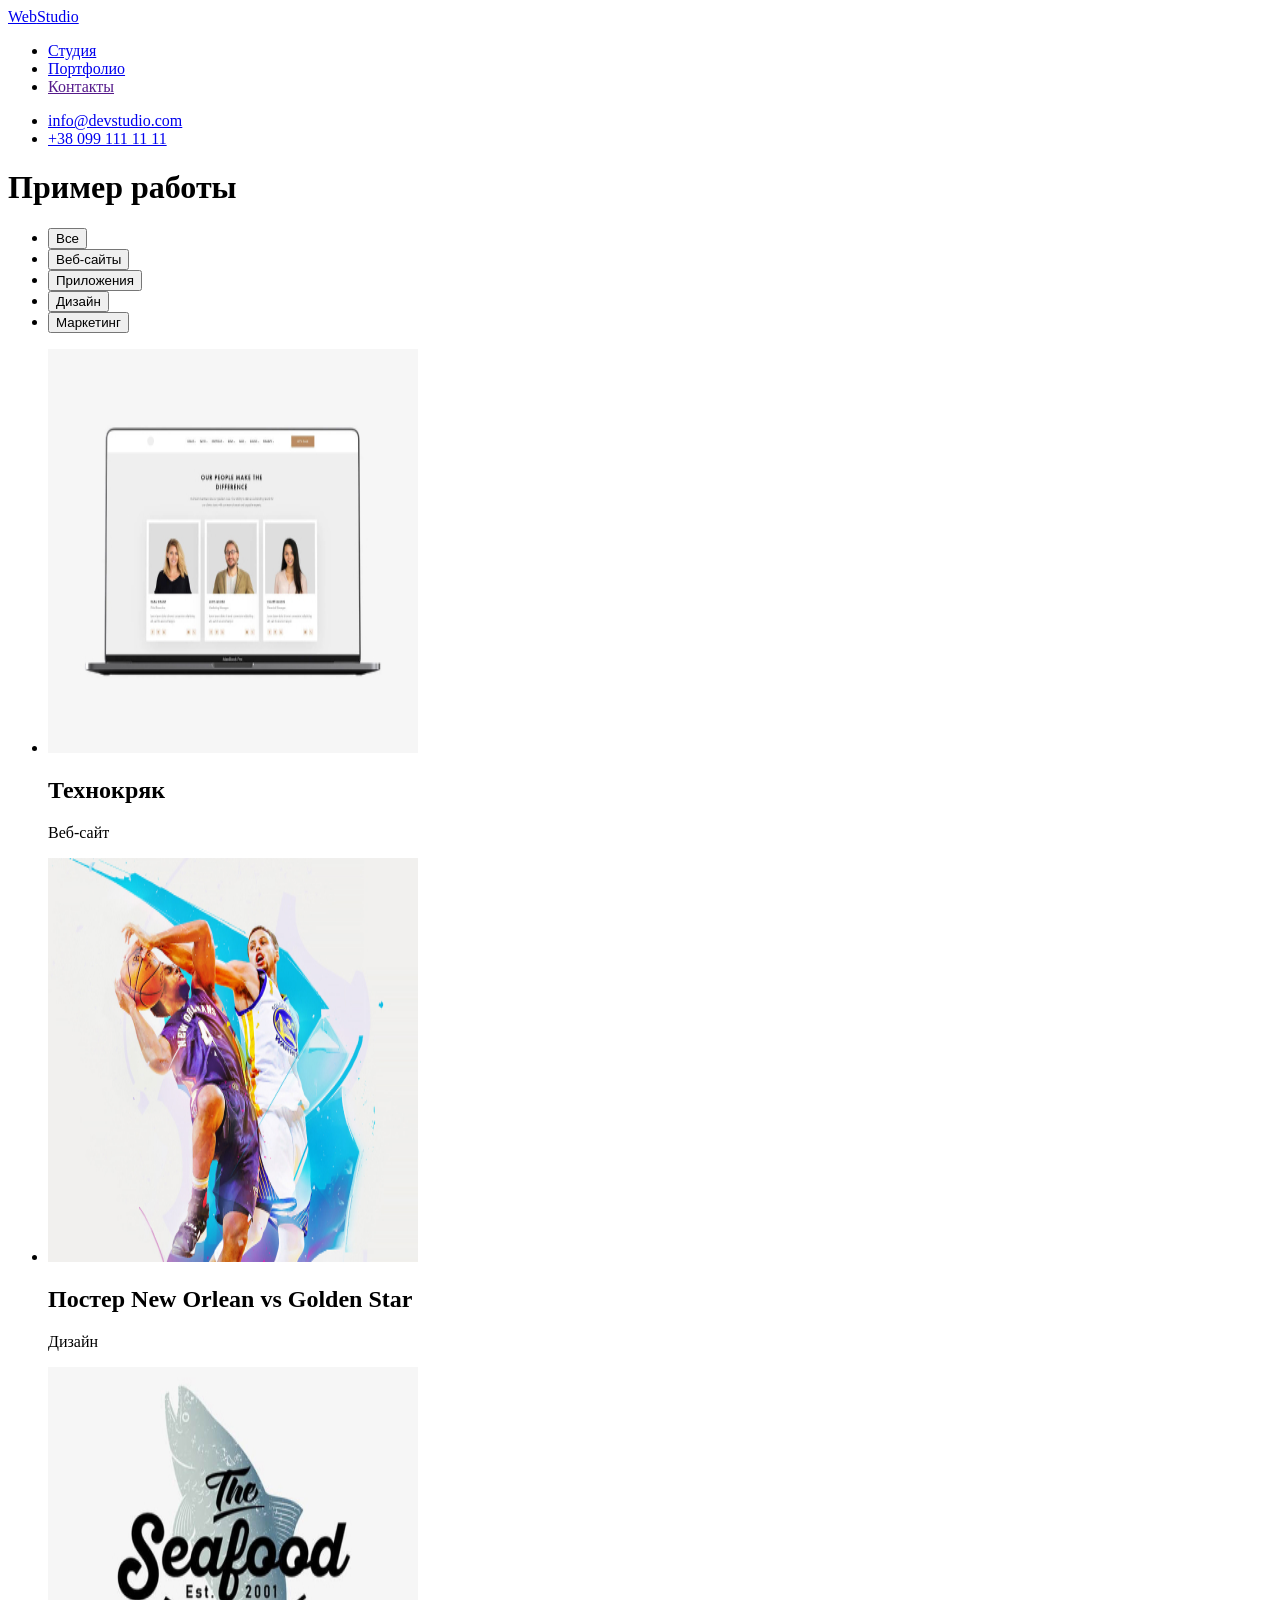
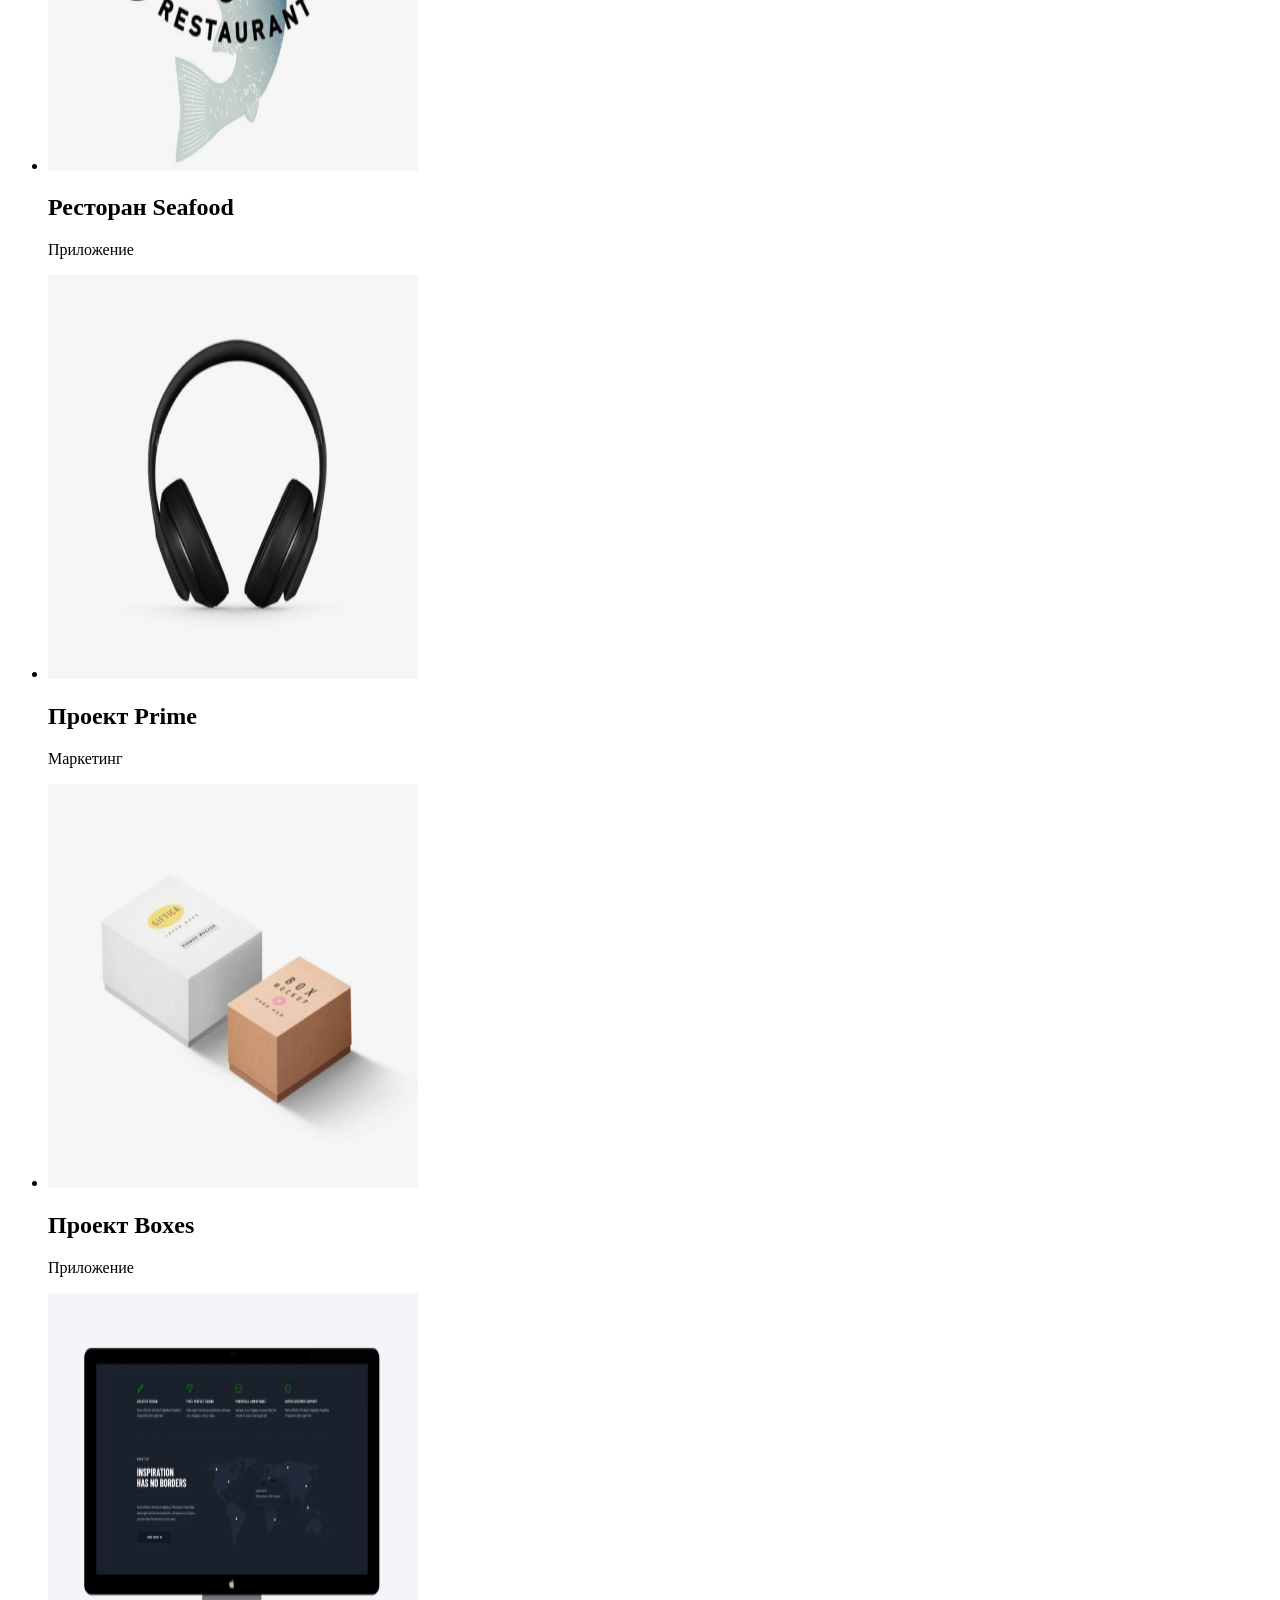
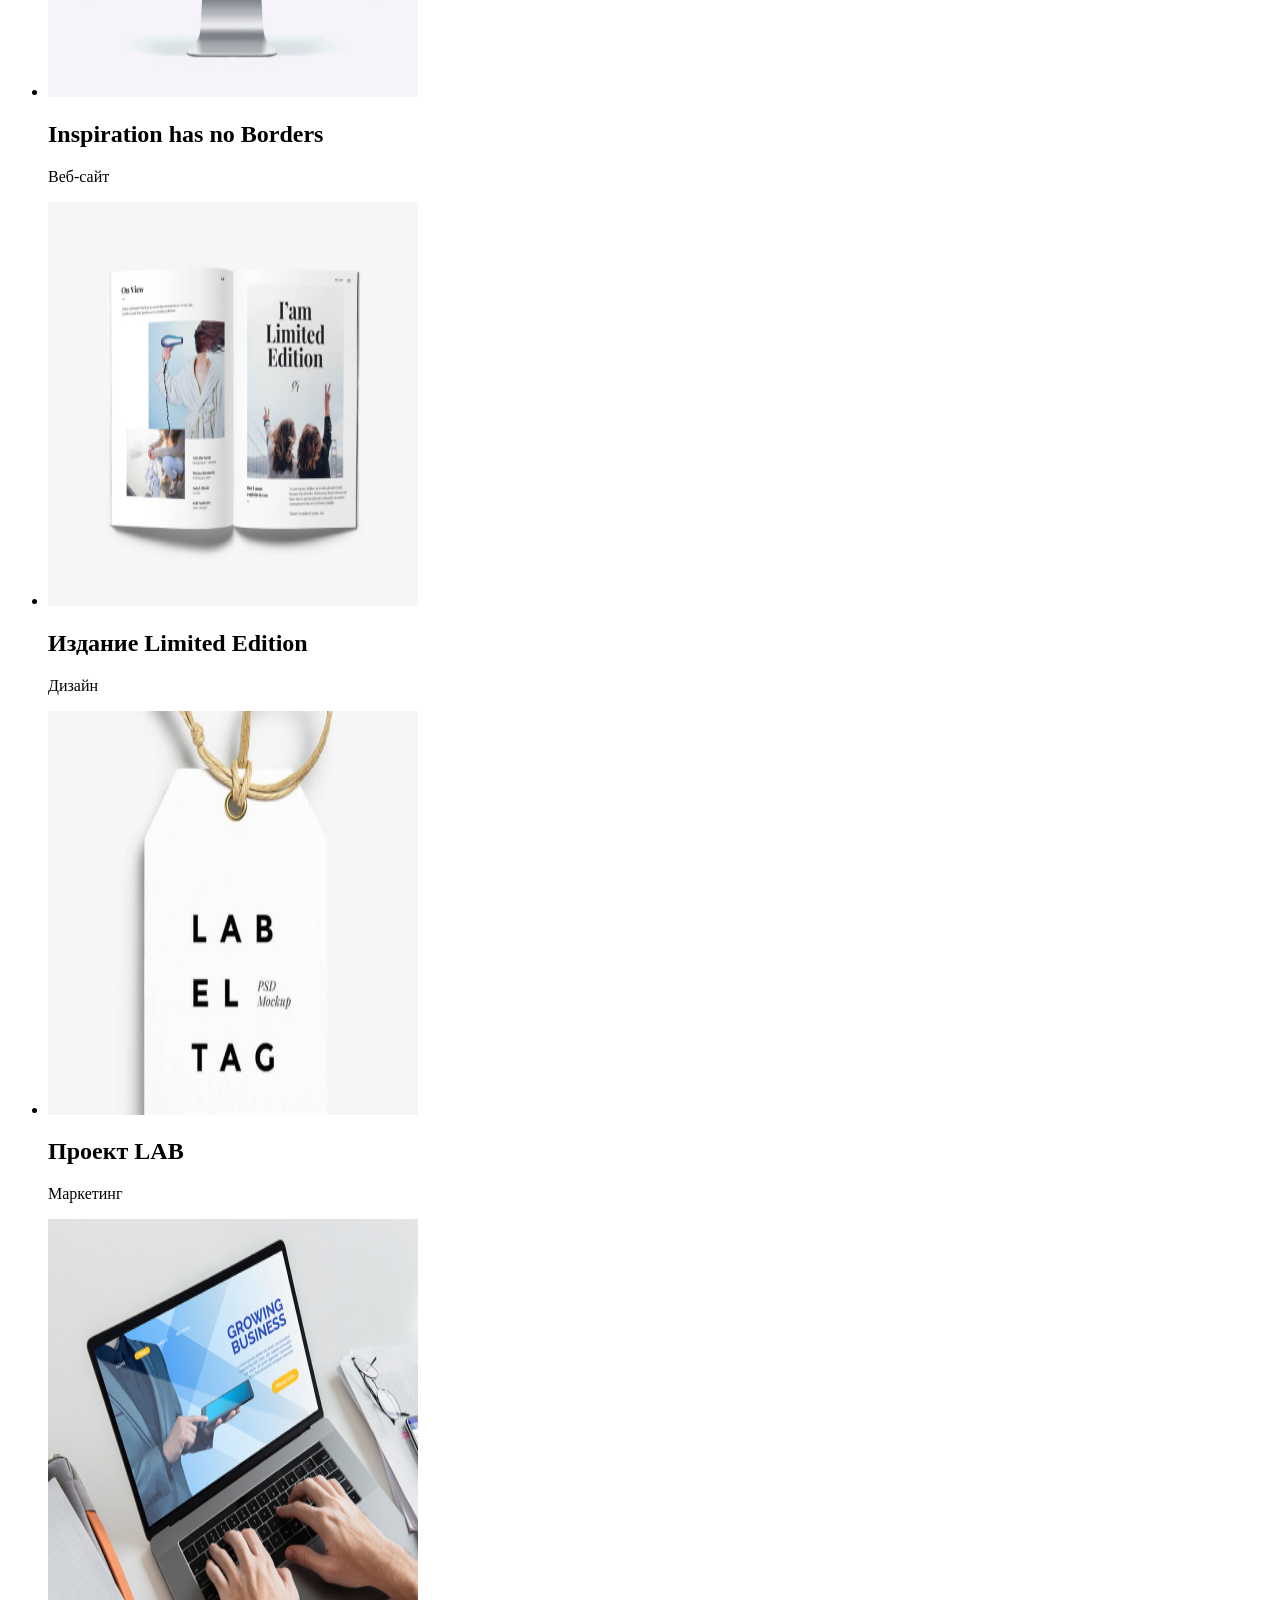
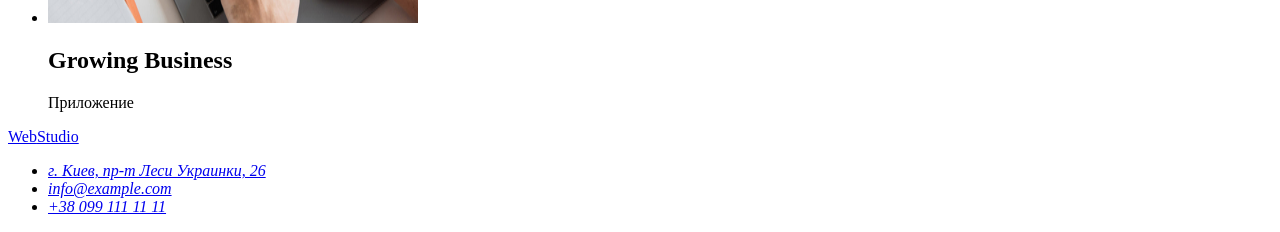
==== portfolio.html @ 56389384 "Верстка без css Добавил страницу Портфолио без цсс" ====
<!DOCTYPE html>
<html lang="ru">

<head>
    <meta charset="UTF-8">
    <meta http-equiv="X-UA-Compatible" content="IE=edge">
    <meta name="viewport" content="width=device-width, initial-scale=1.0">
    <title>WebStudio</title>
    <link rel="stylesheet" href="./css/style.css">
</head>

<body>

    <!--HEADER-->
    <header>

        <a href="./index.html"><span>Web</span>Studio</a>

        <nav>
            <ul>
                <li><a href="./index.html">Студия</a></li>
                <li><a href="./portfolio.html">Портфолио</a></li>
                <li><a href="">Контакты</a></li>
            </ul>
        </nav>

        <ul>
            <li><a href="mailto:info@devstudio.com">info@devstudio.com</a></li>
            <li><a href="tel:+380991111111">+38 099 111 11 11</a></li>
        </ul>
    </header>

    <!-- MAIN -->

     <h1>
        Пример работы
     </h1>

     <ul>
         <li><button type="button">Все</button></li>
         <li><button type="button">Веб-сайты</button></li>
         <li><button type="button">Приложения</button></li>
         <li><button type="button">Дизайн</button></li>
         <li><button type="button">Маркетинг</button></li>
     </ul>

     <ul>
        <li>
            <img src="./img/portfolio1.jpg" alt="Изображение веб страницы" width="370" height="404">
            <h2>Технокряк</h2>
            <p>Веб-сайт</p>
        </li>
        <li>
            <img src="./img/portfolio2.jpg" alt="Дизайн постера игроков баскетбола" width="370" height="404">
            <h2>Постер New Orlean vs Golden Star</h2>
            <p>Дизайн</p>
        </li>
        <li>
            <img src="./img/portfolio3.jpg" alt="Логотип ресторана морских блюд" width="370" height="404">
            <h2>Ресторан Seafood</h2>
            <p>Приложение</p>
        </li>
        <li>
            <img src="./img/portfolio4.jpg" alt="Изображение наушников" width="370" height="404">
            <h2>Проект Prime</h2>
            <p>Маркетинг</p>
        </li>
        <li>
            <img src="./img/portfolio5.jpg" alt="Изображение коробок" width="370" height="404">
            <h2>Проект Boxes</h2>
            <p>Приложение</p>
        </li>
        <li>
            <img src="./img/portfolio6.jpg" alt="Изображение веб страницы" width="370" height="404">
            <h2>Inspiration has no Borders</h2>
            <p>Веб-сайт</p>
        </li>
        <li>
            <img src="./img/portfolio7.jpg" alt="Изображение дизайна книги" width="370" height="404">
            <h2>Издание Limited Edition</h2>
            <p>Дизайн</p>
        </li>
        <li>
            <img src="./img/portfolio8.jpg" alt="Изображение логотипа фирмы" width="370" height="404">
            <h2>Проект LAB</h2>
            <p>Маркетинг</p>
        </li>
        <li>
            <img src="./img/portfolio9.jpg" alt="Изображение сайта фирмы" width="370" height="404">
            <h2>Growing Business</h2>
            <p>Приложение</p>
        </li>
        
     </ul>
    <!--FOOTER-->

    <footer>
        <a href="./index.html"><span>Web</span>Studio</a>
    
        <address>
            <ul>
                <li>
                    <a href="https://goo.gl/maps/Q4YNYFW12hLxptSDA" target="_blank" rel="noopener noreferrer">г. Киев,
                        пр-т Леси
                        Украинки, 26</a>
                </li>
                <li>
                    <a href="mailto:info@example.com">info@example.com</a>
                </li>
                <li>
                    <a href="tel:+380991111111">+38 099 111 11 11</a>
                </li>
            </ul>
        </address>
    </footer>
    
    </body>
    
    </html>
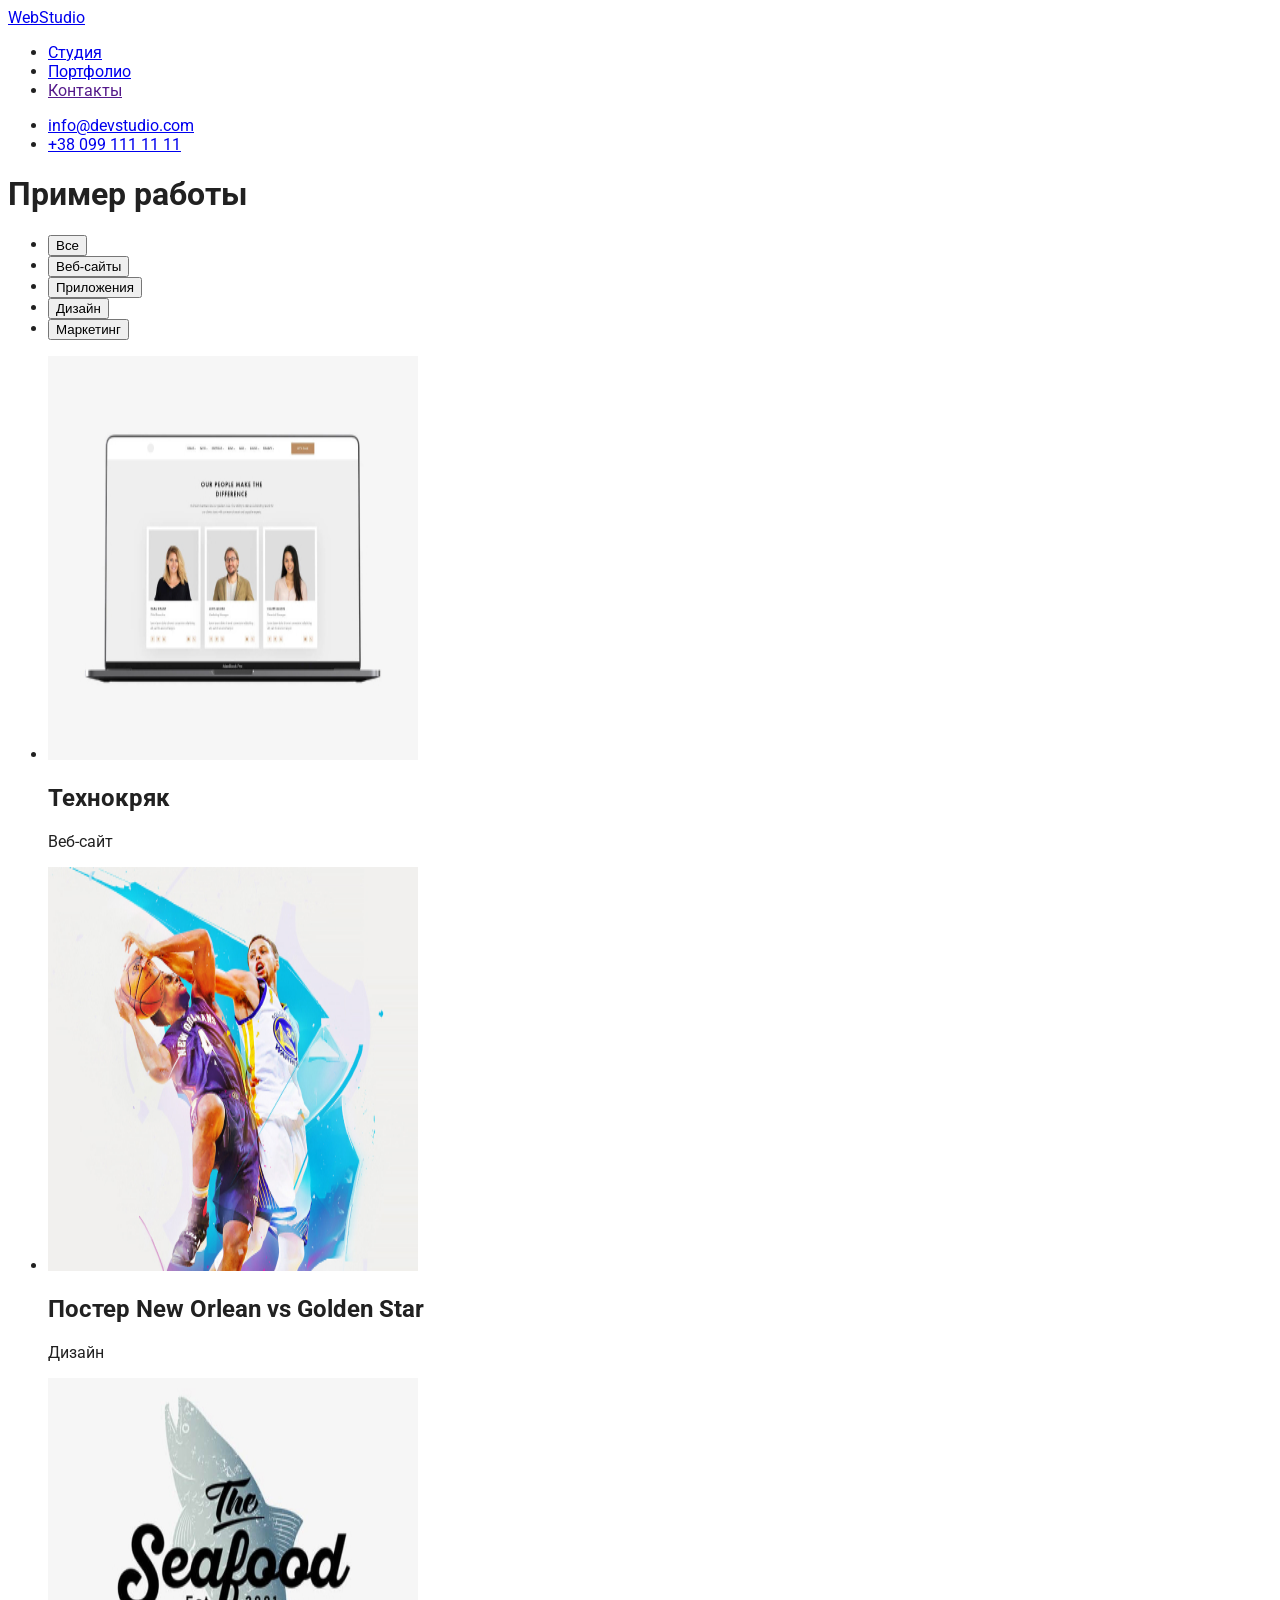
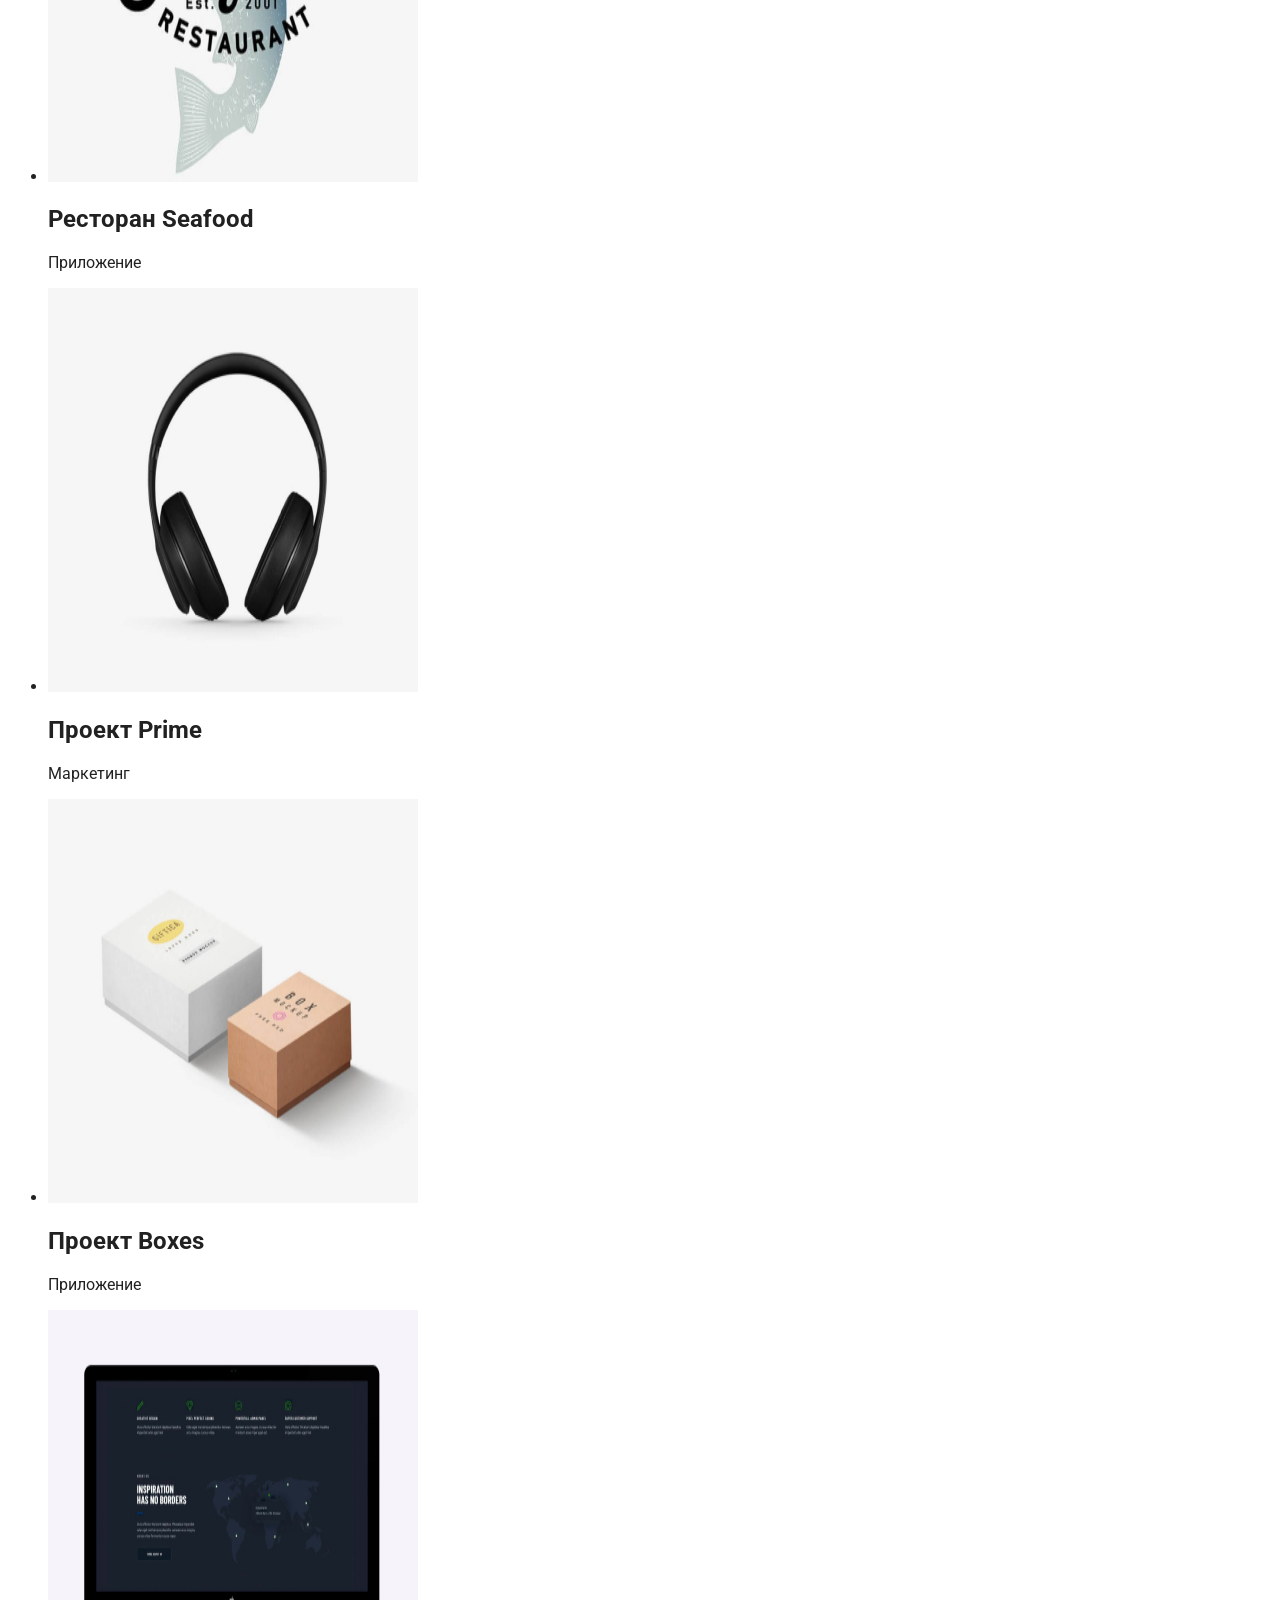
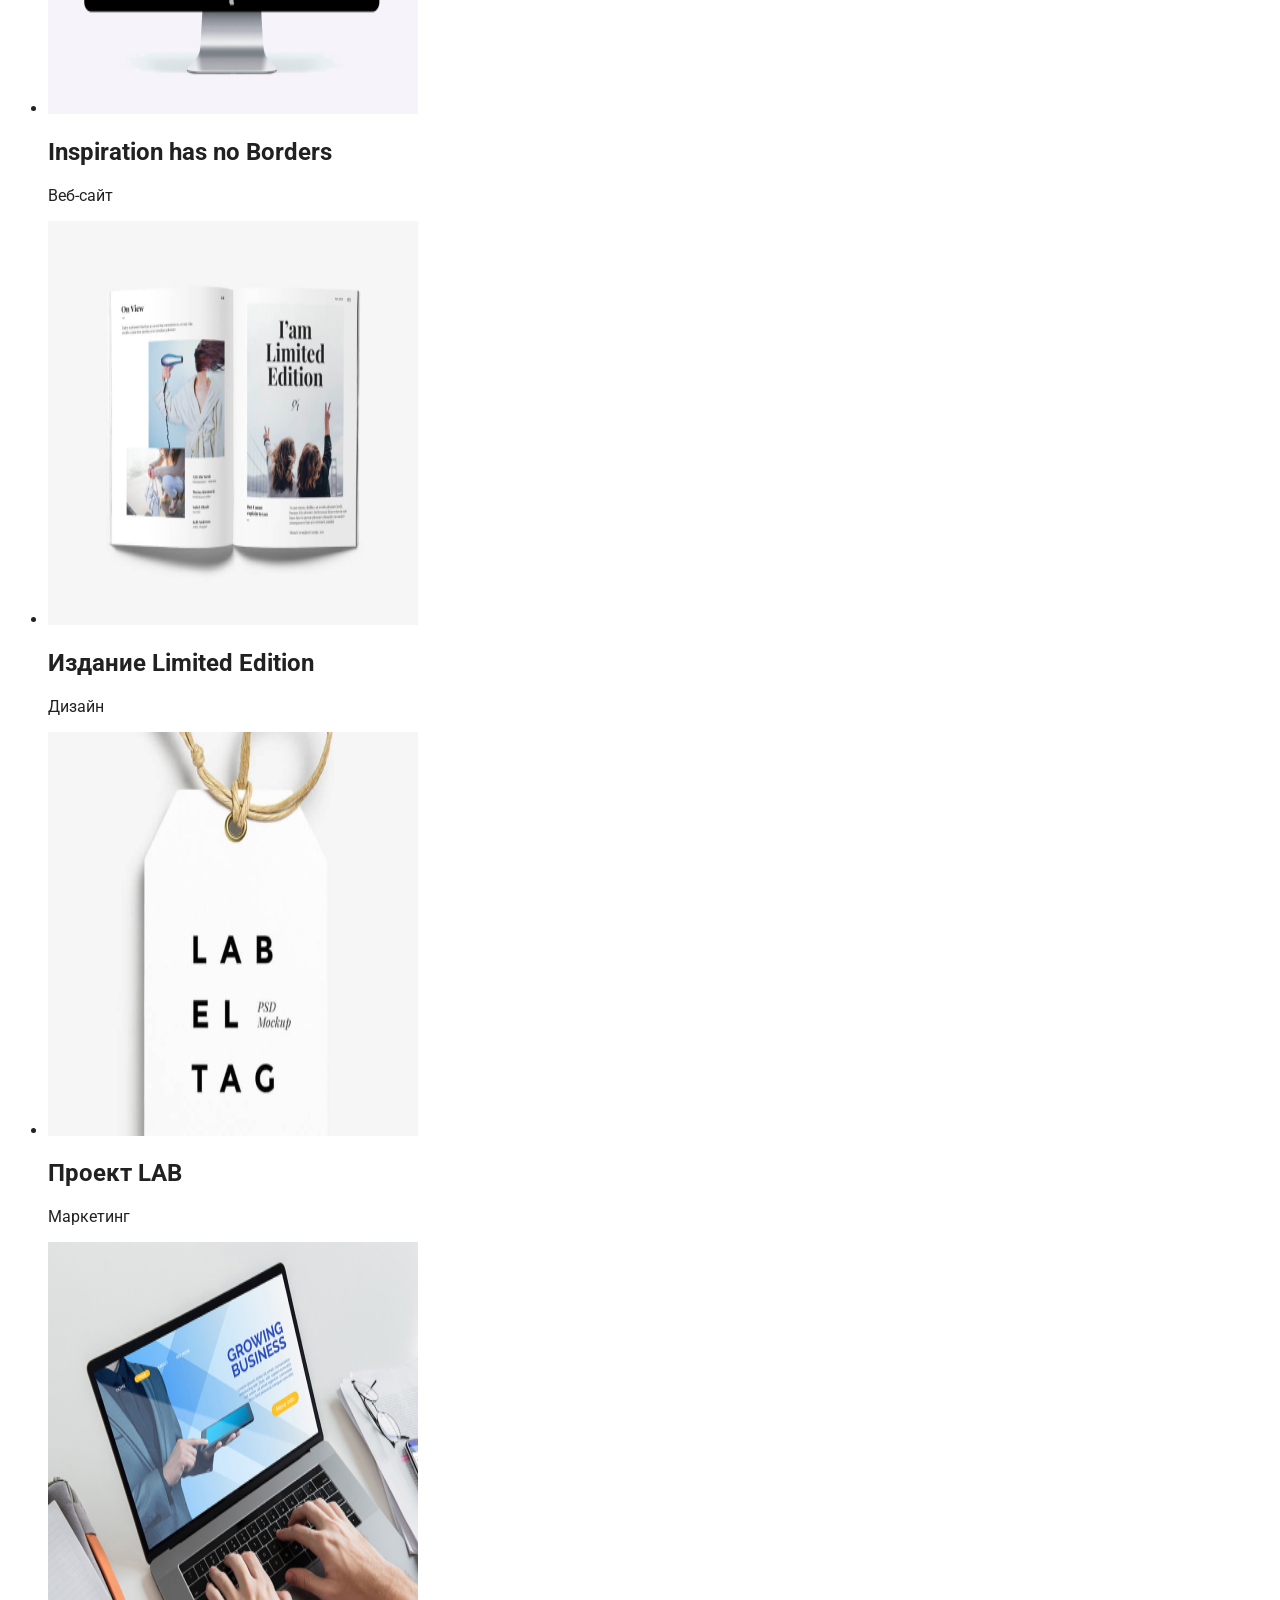
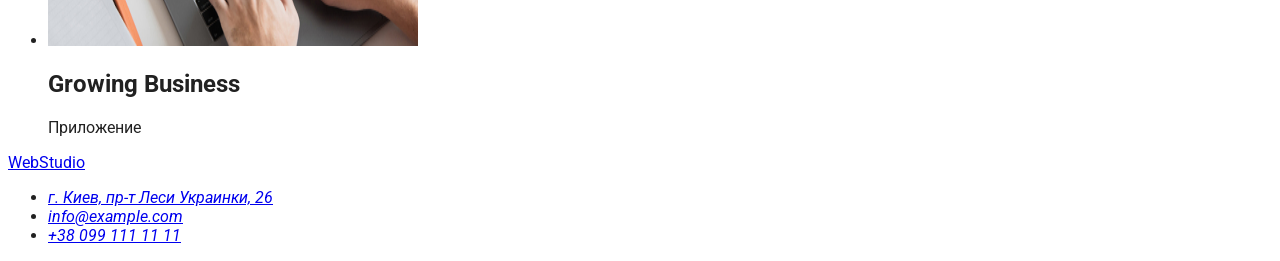
==== commit f61bb463: "Начал CSS" ====
--- a/portfolio.html
+++ b/portfolio.html
@@ -5,8 +5,12 @@
     <meta charset="UTF-8">
     <meta http-equiv="X-UA-Compatible" content="IE=edge">
     <meta name="viewport" content="width=device-width, initial-scale=1.0">
-    <title>WebStudio</title>
-    <link rel="stylesheet" href="./css/style.css">
+    <title>Портфолио</title>
+    <link rel="preconnect" href="https://fonts.googleapis.com">
+    <link rel="preconnect" href="https://fonts.gstatic.com" crossorigin>
+    <link href="https://fonts.googleapis.com/css2?family=Raleway:wght@700&family=Roboto:wght@400;500;700;900&display=swap"
+        rel="stylesheet">
+    <link rel="stylesheet" href="./css/styles.css">
 </head>
 
 <body>
--- a/css/styles.css
+++ b/css/styles.css
@@ -0,0 +1,13 @@
+body {
+  font-family: "Roboto", "Releway";
+  color: #212121;
+}
+
+.nav-link {
+  text-decoration: none;
+  color: #212121;
+}
+.nav-link:hover {
+  text-decoration: none;
+  color: #2196f3;
+}
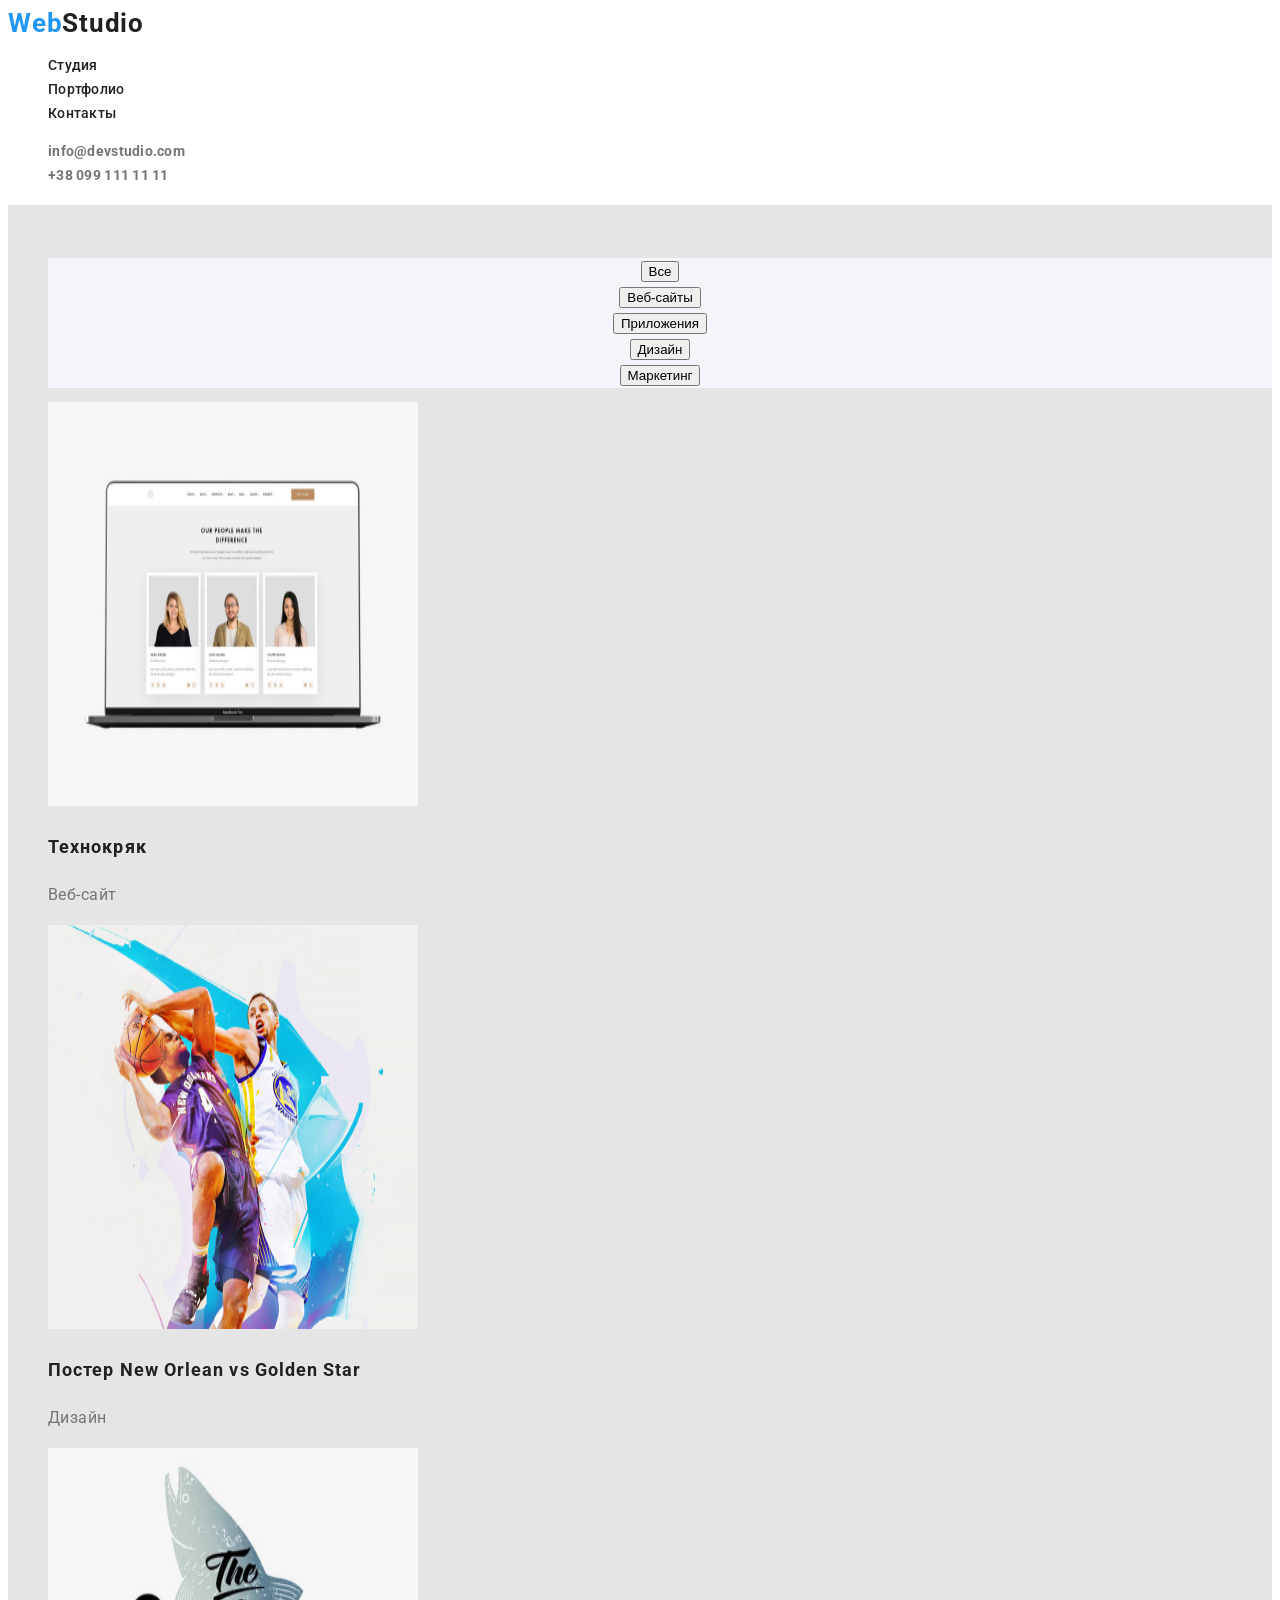
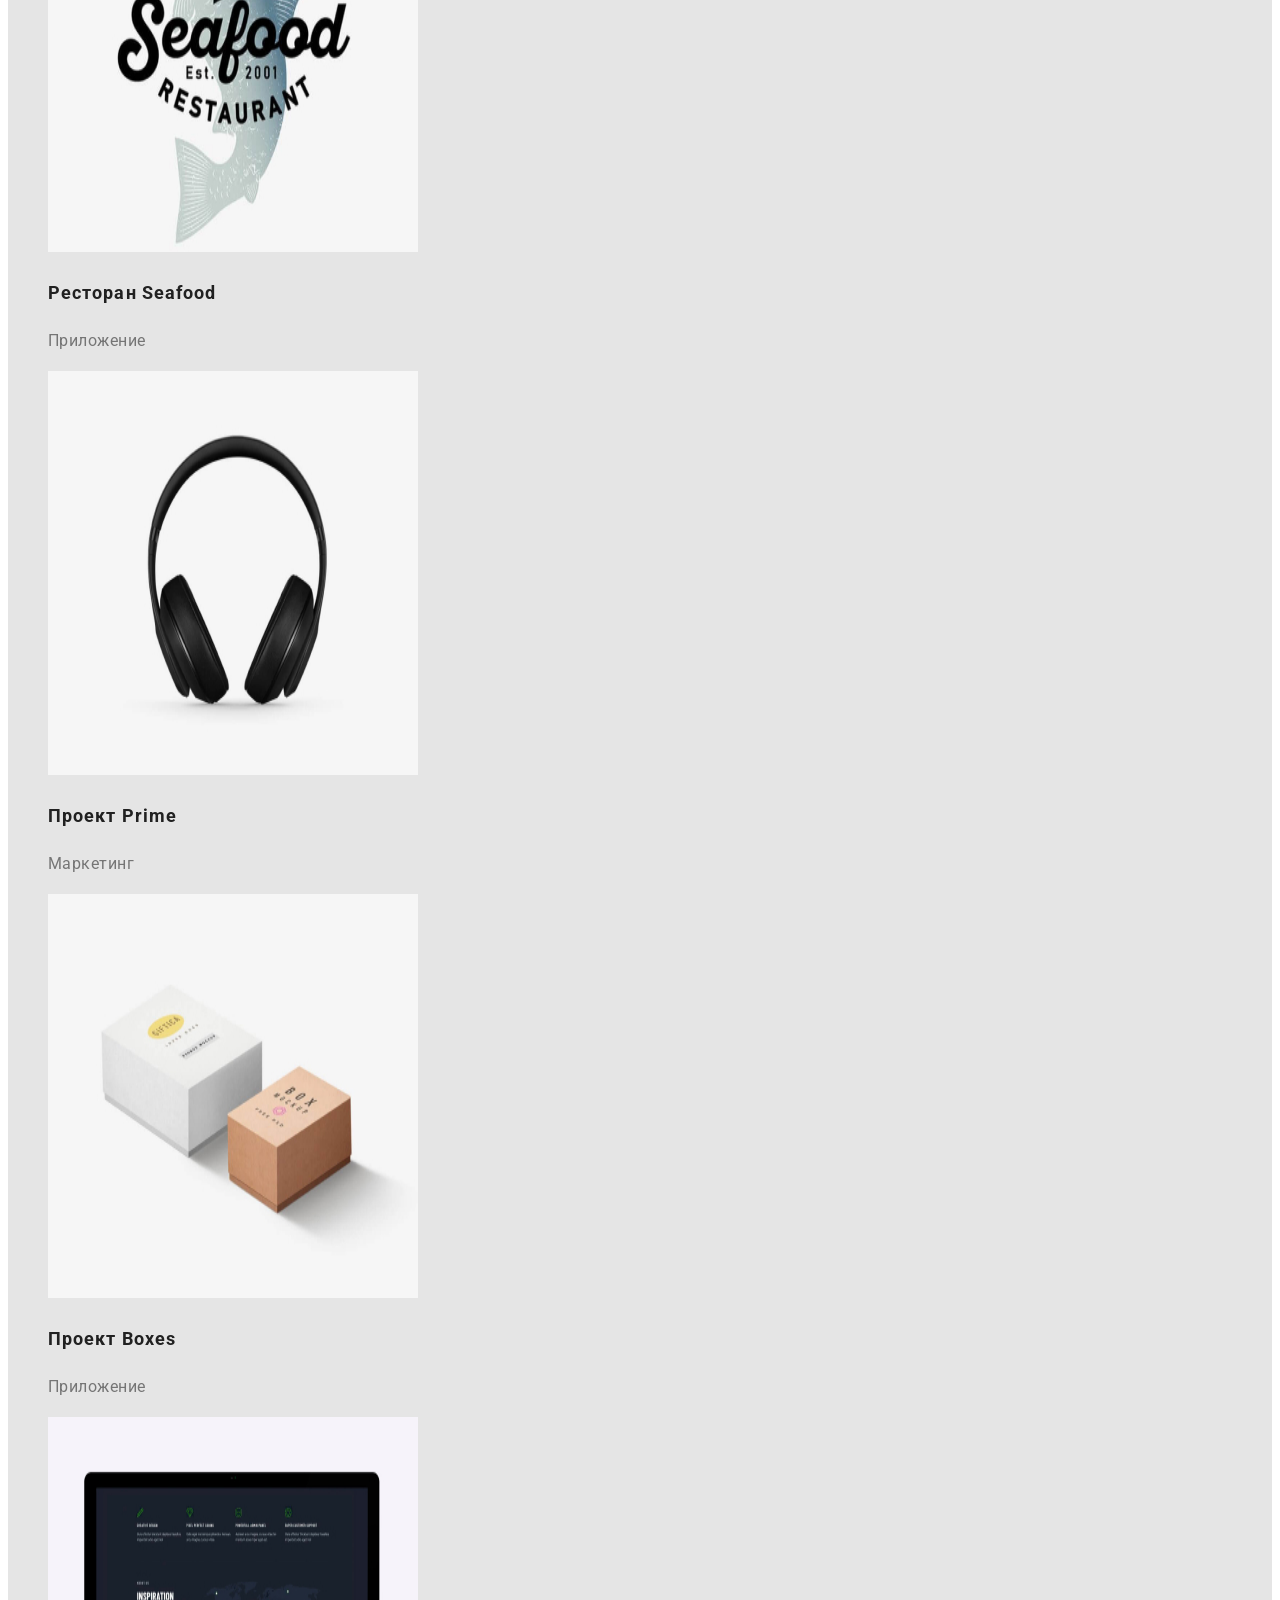
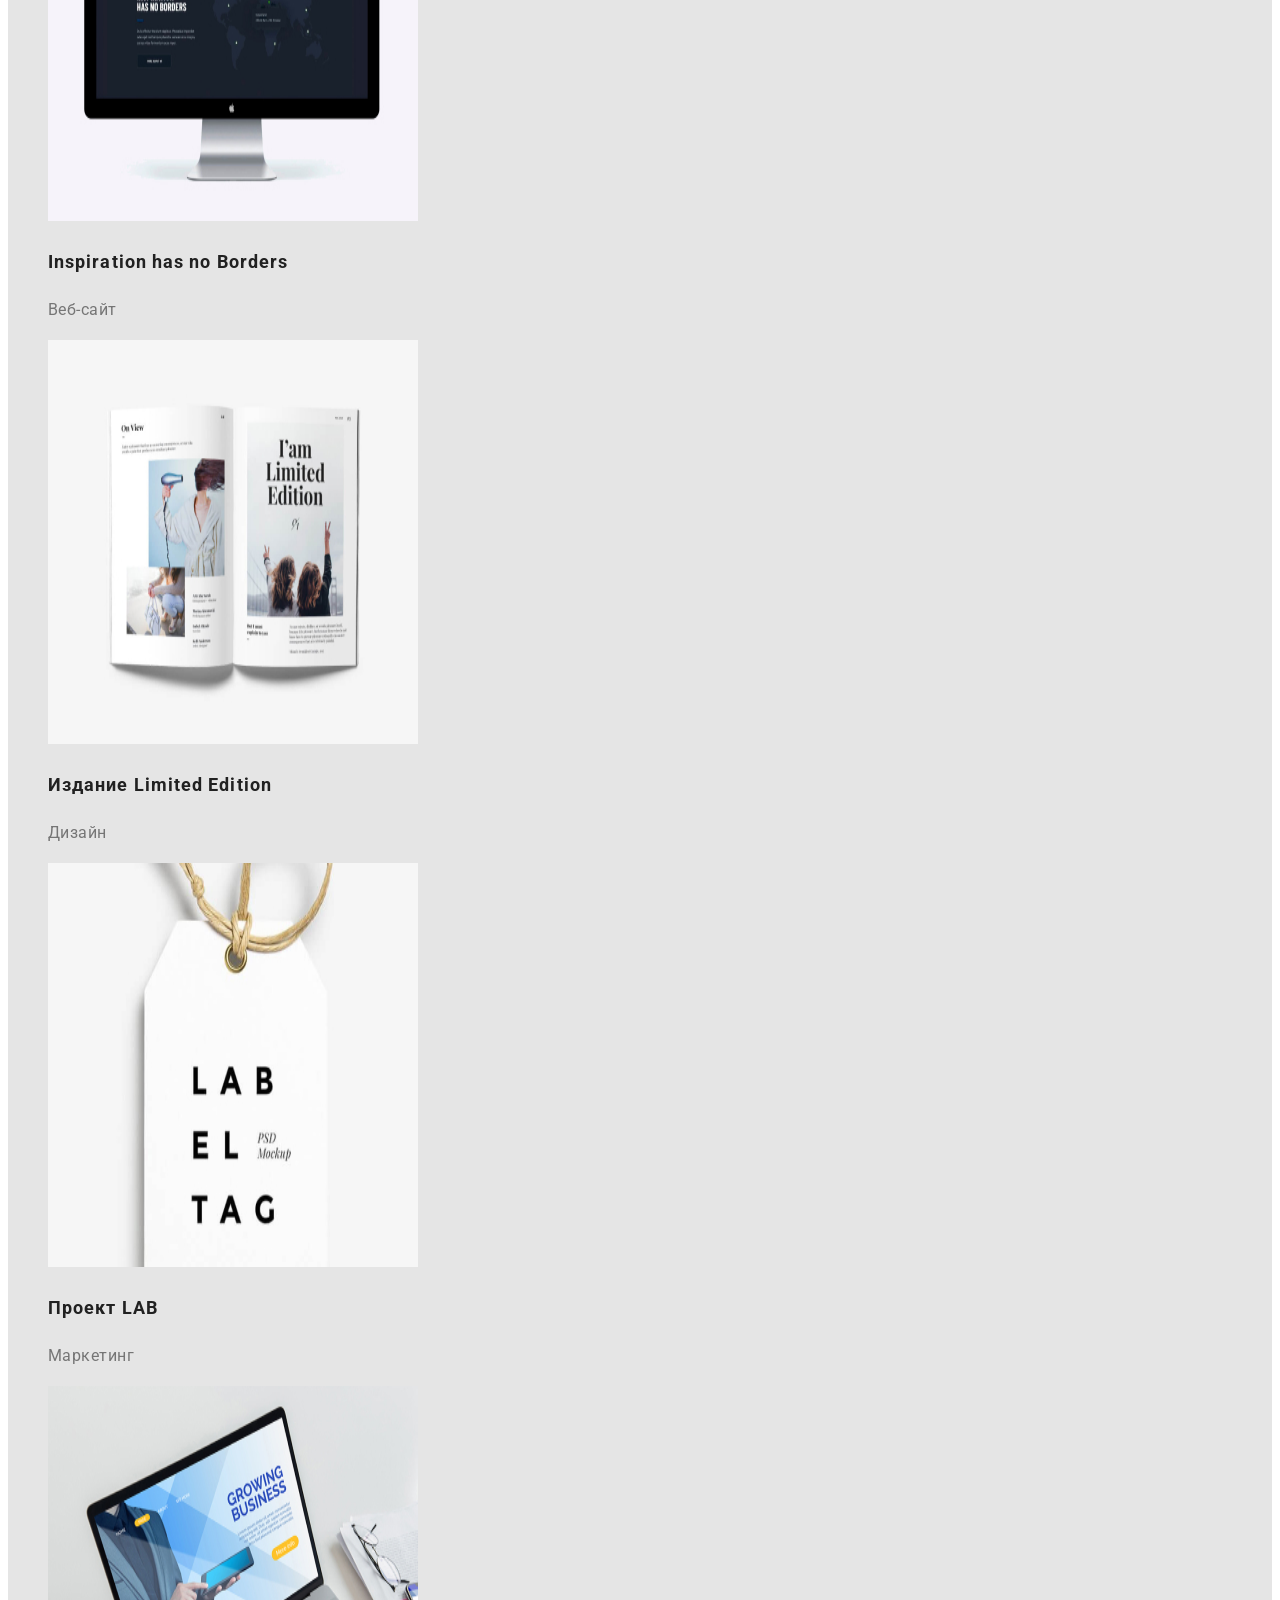
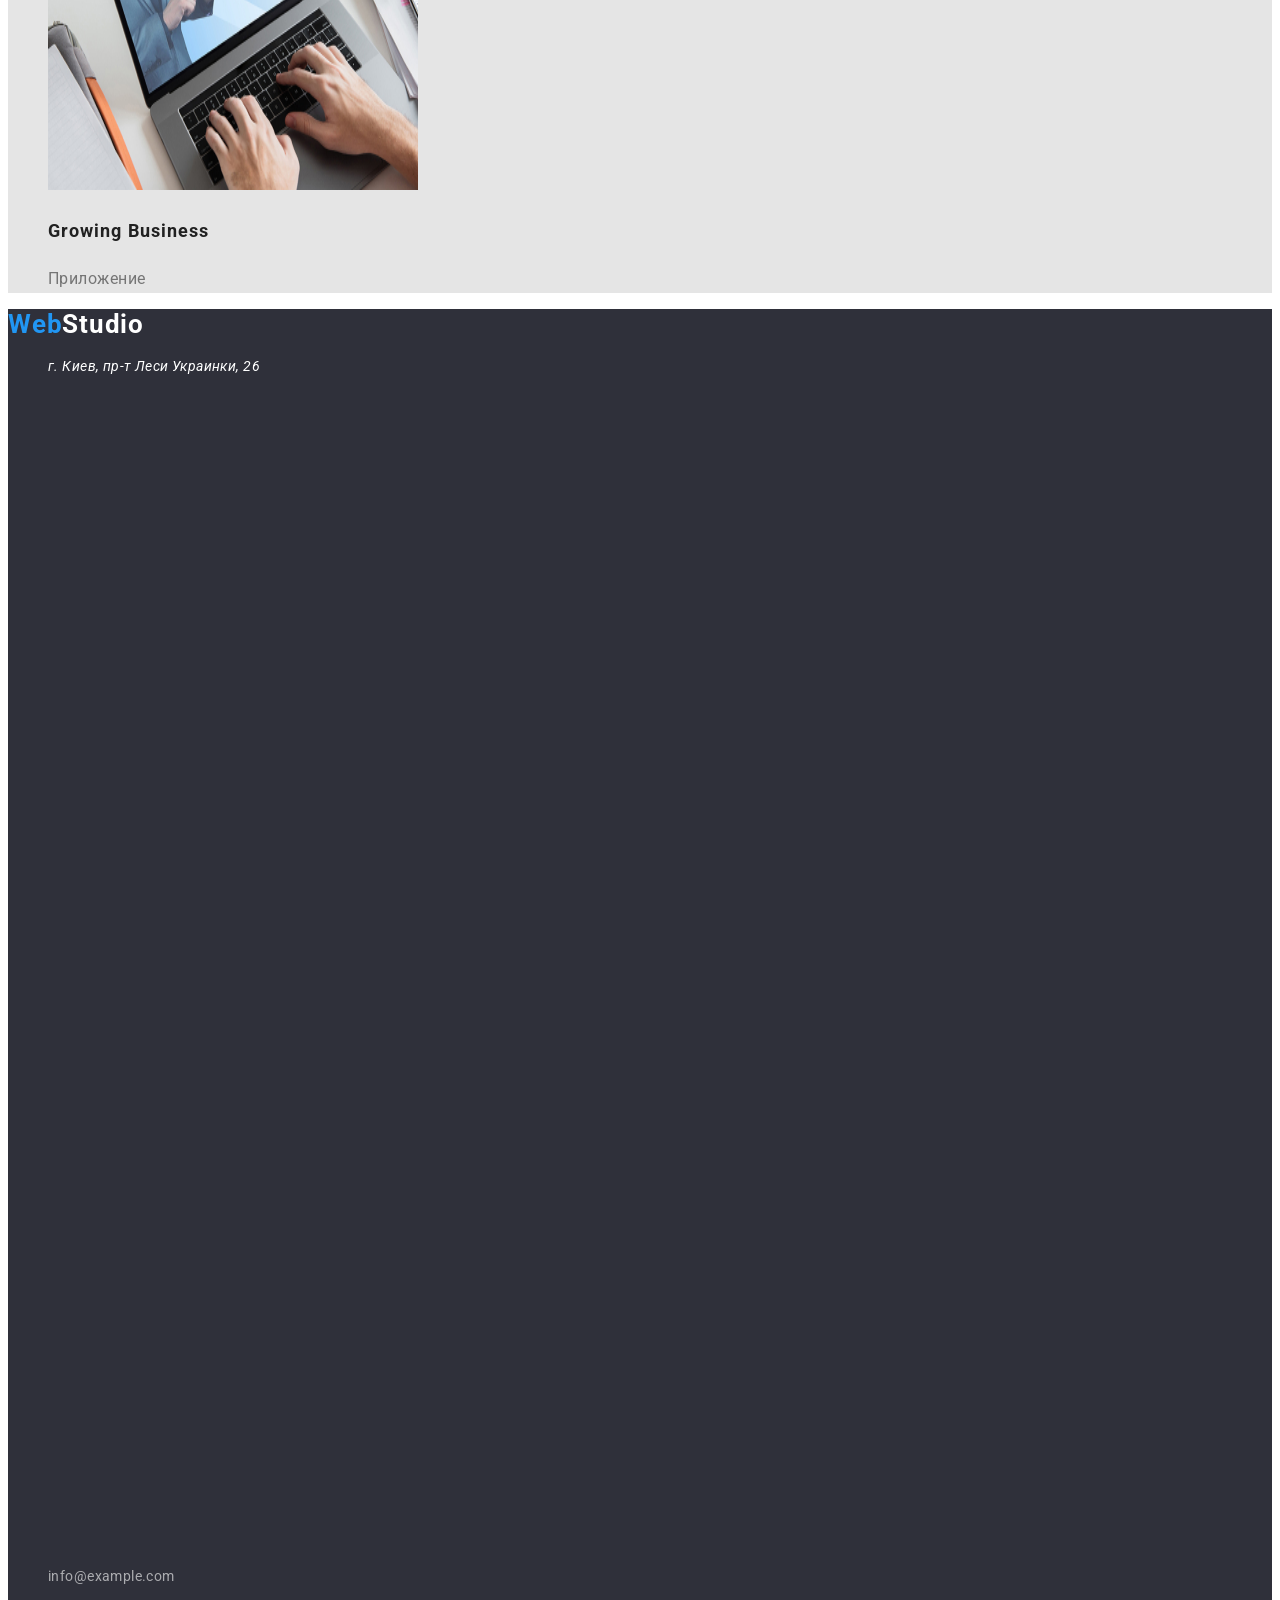
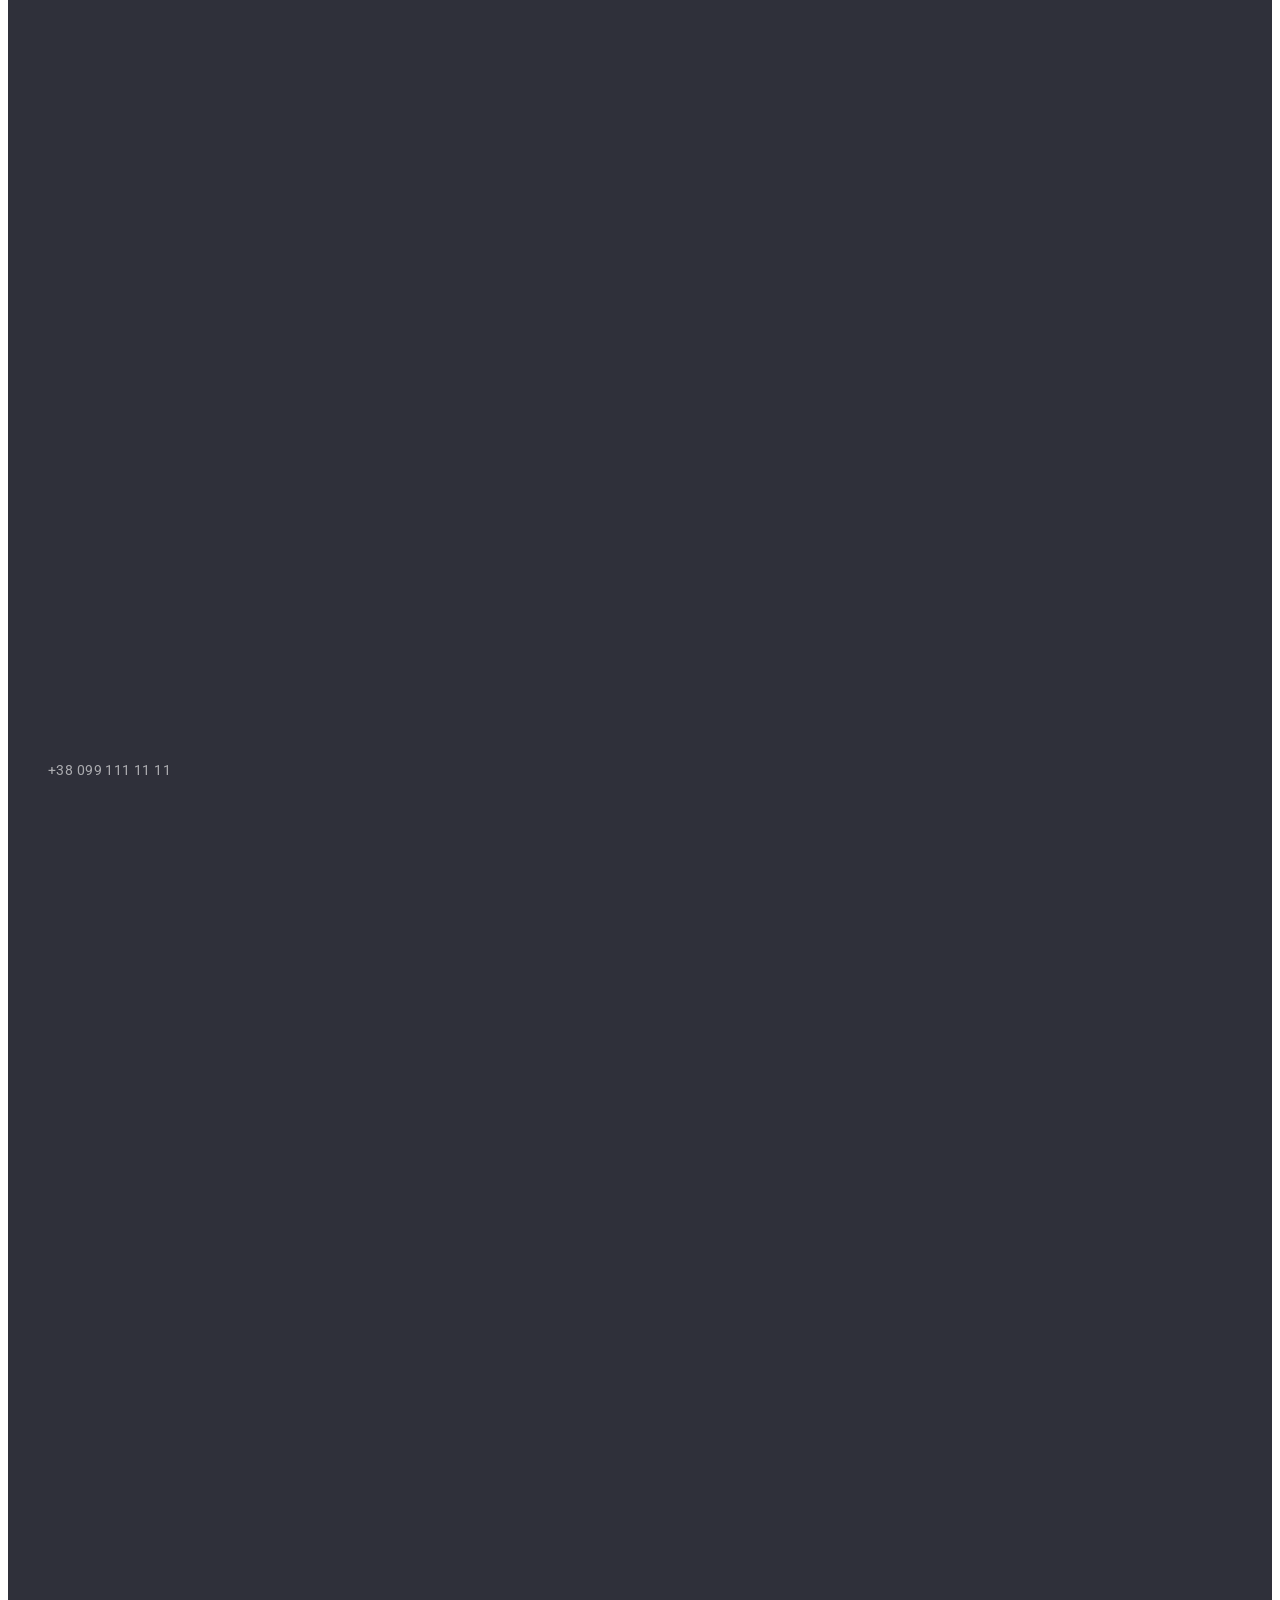
==== commit 8cd76cf6: "Закончил разметку с CSS" ====
--- a/portfolio.html
+++ b/portfolio.html
@@ -16,103 +16,111 @@
 <body>
 
     <!--HEADER-->
-    <header>
-
-        <a href="./index.html"><span>Web</span>Studio</a>
-
-        <nav>
-            <ul>
-                <li><a href="./index.html">Студия</a></li>
-                <li><a href="./portfolio.html">Портфолио</a></li>
-                <li><a href="">Контакты</a></li>
+    <header class="header">
+    
+        <a class="logo" href="./index.html"><span class="blue-logo">Web</span>Studio</a>
+    
+        <nav class="nav">
+            <ul class="nav-list">
+                <li class="nav-item">
+                    <a class="nav-link" href="./index.html">Студия</a>
+                </li>
+                <li class="nav-item">
+                    <a class="nav-link" href="./portfolio.html">Портфолио</a>
+                </li>
+                <li class="nav-item">
+                    <a class="nav-link" href="">Контакты</a>
+                </li>
             </ul>
         </nav>
-
-        <ul>
-            <li><a href="mailto:info@devstudio.com">info@devstudio.com</a></li>
-            <li><a href="tel:+380991111111">+38 099 111 11 11</a></li>
+    
+        <ul class="header-contacts">
+            <li><a class="mail" href="mailto:info@devstudio.com">info@devstudio.com</a></li>
+            <li><a class="phone" href="tel:+380991111111">+38 099 111 11 11</a></li>
         </ul>
     </header>
 
     <!-- MAIN -->
-
-     <h1>
+     <section class="portfolio">
+     <h1 class="portfolio-title">
         Пример работы
      </h1>
 
-     <ul>
-         <li><button type="button">Все</button></li>
-         <li><button type="button">Веб-сайты</button></li>
-         <li><button type="button">Приложения</button></li>
-         <li><button type="button">Дизайн</button></li>
-         <li><button type="button">Маркетинг</button></li>
+     <ul class="button-list">
+         <li class="button-item"><button type="button">Все</button></li>
+         <li class="button-item"><button type="button">Веб-сайты</button></li>
+         <li class="button-item"><button type="button">Приложения</button></li>
+         <li class="button-item"><button type="button">Дизайн</button></li>
+         <li class="button-item"><button type="button">Маркетинг</button></li>
      </ul>
 
-     <ul>
-        <li>
-            <img src="./img/portfolio1.jpg" alt="Изображение веб страницы" width="370" height="404">
-            <h2>Технокряк</h2>
-            <p>Веб-сайт</p>
+     <ul class="portfolio-list">
+        <li class="portfolio-item">
+            <img class="portfolio-img" src="./img/portfolio1.jpg" alt="Изображение веб страницы" width="370" height="404">
+            <h2 class="portfolio-img-title">Технокряк</h2>
+            <p class="portfolio-img-text">Веб-сайт</p>
         </li>
-        <li>
-            <img src="./img/portfolio2.jpg" alt="Дизайн постера игроков баскетбола" width="370" height="404">
-            <h2>Постер New Orlean vs Golden Star</h2>
-            <p>Дизайн</p>
+        <li class="portfolio-item">
+            <img class="portfolio-img" src="./img/portfolio2.jpg" alt="Дизайн постера игроков баскетбола" width="370" height="404">
+            <h2 class="portfolio-img-title">Постер New Orlean vs Golden Star</h2>
+            <p class="portfolio-img-text">Дизайн</p>
         </li>
-        <li>
-            <img src="./img/portfolio3.jpg" alt="Логотип ресторана морских блюд" width="370" height="404">
-            <h2>Ресторан Seafood</h2>
-            <p>Приложение</p>
+        <li class="portfolio-item">
+            <img class="portfolio-img" src="./img/portfolio3.jpg" alt="Логотип ресторана морских блюд" width="370" height="404">
+            <h2 class="portfolio-img-title">Ресторан Seafood</h2>
+            <p class="portfolio-img-text">Приложение</p>
         </li>
-        <li>
-            <img src="./img/portfolio4.jpg" alt="Изображение наушников" width="370" height="404">
-            <h2>Проект Prime</h2>
-            <p>Маркетинг</p>
+        <li class="portfolio-item">
+            <img class="portfolio-img" src="./img/portfolio4.jpg" alt="Изображение наушников" width="370" height="404">
+            <h2 class="portfolio-img-title">Проект Prime</h2>
+            <p class="portfolio-img-text">Маркетинг</p>
         </li>
-        <li>
-            <img src="./img/portfolio5.jpg" alt="Изображение коробок" width="370" height="404">
-            <h2>Проект Boxes</h2>
-            <p>Приложение</p>
+        <li class="portfolio-item">
+            <img class="portfolio-img" src="./img/portfolio5.jpg" alt="Изображение коробок" width="370" height="404">
+            <h2 class="portfolio-img-title">Проект Boxes</h2>
+            <p class="portfolio-img-text">Приложение</p>
         </li>
-        <li>
-            <img src="./img/portfolio6.jpg" alt="Изображение веб страницы" width="370" height="404">
-            <h2>Inspiration has no Borders</h2>
-            <p>Веб-сайт</p>
+        <li class="portfolio-item">
+            <img class="portfolio-img" src="./img/portfolio6.jpg" alt="Изображение веб страницы" width="370" height="404">
+            <h2 class="portfolio-img-title">Inspiration has no Borders</h2>
+            <p class="portfolio-img-text">Веб-сайт</p>
         </li>
-        <li>
-            <img src="./img/portfolio7.jpg" alt="Изображение дизайна книги" width="370" height="404">
-            <h2>Издание Limited Edition</h2>
-            <p>Дизайн</p>
+        <li class="portfolio-item">
+            <img class="portfolio-img" src="./img/portfolio7.jpg" alt="Изображение дизайна книги" width="370" height="404">
+            <h2 class="portfolio-img-title">Издание Limited Edition</h2>
+            <p class="portfolio-img-text">Дизайн</p>
         </li>
-        <li>
-            <img src="./img/portfolio8.jpg" alt="Изображение логотипа фирмы" width="370" height="404">
-            <h2>Проект LAB</h2>
-            <p>Маркетинг</p>
+        <li class="portfolio-item">
+            <img class="portfolio-img" src="./img/portfolio8.jpg" alt="Изображение логотипа фирмы" width="370" height="404">
+            <h2 class="portfolio-img-title">Проект LAB</h2>
+            <p class="portfolio-img-text">Маркетинг</p>
         </li>
-        <li>
-            <img src="./img/portfolio9.jpg" alt="Изображение сайта фирмы" width="370" height="404">
-            <h2>Growing Business</h2>
-            <p>Приложение</p>
+        <li class="portfolio-item">
+            <img class="portfolio-img" src="./img/portfolio9.jpg" alt="Изображение сайта фирмы" width="370" height="404">
+            <h2 class="portfolio-img-title">Growing Business</h2>
+            <p class="portfolio-img-text">Приложение</p>
         </li>
         
      </ul>
+    </section>
     <!--FOOTER-->
 
-    <footer>
-        <a href="./index.html"><span>Web</span>Studio</a>
+    <footer class="footer">
+        <a class="logo-footer" href="./index.html"><span class="blue-logo">Web</span>Studio</a>
     
-        <address>
-            <ul>
-                <li>
-                    <a href="https://goo.gl/maps/Q4YNYFW12hLxptSDA" target="_blank" rel="noopener noreferrer">г. Киев,
+        <address class="adress">
+            <ul class="adress-list">
+                <li class="adress-item">
+                    <a class="adress-map-link" href="https://goo.gl/maps/Q4YNYFW12hLxptSDA" target="_blank"
+                        rel="noopener noreferrer">г. Киев,
                         пр-т Леси
                         Украинки, 26</a>
                 </li>
-                <li>
-                    <a href="mailto:info@example.com">info@example.com</a>
+                <li class="adress-item">
+                    <a class="adress-mail" href="mailto:info@example.com">info@example.com</a>
                 </li>
-                <li>
-                    <a href="tel:+380991111111">+38 099 111 11 11</a>
+                <li class="adress-item">
+                    <a class="adress-phone" href="tel:+380991111111">+38 099 111 11 11</a>
                 </li>
             </ul>
         </address>
--- a/css/styles.css
+++ b/css/styles.css
@@ -1,13 +1,315 @@
+:root {
+  --main-font: "Roboto", sans-serif;
+  --secondary-font: font-family: 'Raleway', sans-serif;
+
+  --main-background-color:#E5E5E5;
+  --secondary-background-color: #2F303A;
+
+  --main-color-text: #212121;
+  --secondary-color-text: #757575;
+  --accent-color-text: #2196f3;
+}
+
 body {
-  font-family: "Roboto", "Releway";
-  color: #212121;
+  font-family: var(--main-font);
+  font-weight: 700;
+  font-size: 14px;
+  line-height: 1.71;
+  letter-spacing: 0.03em;
+  color: var(--main-color-text);
+}
+
+ul, ol {
+  list-style: none;
+}
+
+a {
+  text-decoration: none;
+}
+
+
+/* HEADER */
+.header {
+  background-color: #FFFFFF;
+}
+
+.logo {
+font-family: var(--secondary-font);
+font-weight: bold;
+font-size: 26px;
+line-height: 1.19;
+letter-spacing: 0.03em;
+color: var(--main-color-text);
+}
+
+.blue-logo {
+color: var(--accent-color-text);
+}
+
+.nav {
+}
+
+.nav-list {
+}
+
+.nav-item {
 }
 
 .nav-link {
-  text-decoration: none;
-  color: #212121;
-}
-.nav-link:hover {
-  text-decoration: none;
-  color: #2196f3;
-}
+font-weight: 500;
+font-size: 14px;
+line-height: 1.14;
+letter-spacing: 0.02em;
+color: var(--main-color-text);
+}
+
+.nav-link:hover,
+.nav-link:focus{
+  color: var(--accent-color-text);
+}
+
+
+
+.header-contacts {
+
+}
+
+.mail, .phone {
+font-style: 400;
+font-size: 14px;
+line-height: 1.14;
+letter-spacing: 0.02em;
+color: var(--secondary-color-text);
+}
+
+.mail:hover,
+.mail:focus {
+color: var(--accent-color-text);
+}
+
+/* MAIN */
+.hero {
+background-color :var(--secondary-background-color);
+}
+
+.hero-title {
+font-weight: 900;
+font-size: 44px;
+line-height: 1.36;
+letter-spacing: 0.06em;
+text-transform: uppercase;
+color: #FFFFFF;
+}
+
+.hero-button {
+font-weight: 700;
+font-size: 16px;
+line-height: 1.87;
+letter-spacing: 0.06em;
+color: #FFFFFF;
+cursor: pointer;
+background-color: var(--accent-color-text);
+}
+
+.advantage {
+  background-color:var(--main-background-color);
+}
+
+.advantage-title {
+  visibility: hidden;
+}
+
+.advantage-list {
+}
+
+.advantage-item {
+}
+
+.advantage-title-list {
+font-weight: bold;
+font-size: 14px;
+line-height: 1.14;
+letter-spacing: 0.03em;
+text-transform: uppercase;
+color: var(--main-color-text);
+}
+
+.advantage-text {
+font-weight: normal;
+font-size: 14px;
+line-height: 1.71;
+letter-spacing: 0.03em;
+color: var(--secondary-color-text);
+}
+
+.abaut {
+background-color: var(--main-background-color);
+}
+
+.abaut-title {
+font-weight: bold;
+font-size: 36px;
+line-height: 1.17;
+letter-spacing: 0.03em;
+color: var(--main-color-text);
+}
+
+.abaut-list {
+
+}
+
+.abaut-item {
+
+}
+
+.team {
+background-color: #F5F4FA;
+}
+
+.team-title {
+font-weight: bold;
+font-size: 36px;
+line-height: 1.17;
+letter-spacing: 0.03em;
+color: var(--main-color-text);
+}
+
+.team-list {
+
+}
+
+.team-item {
+
+}
+
+.team-img {
+
+}
+
+.team-img-title {
+font-family: Roboto;
+font-style: normal;
+font-weight: 500;
+font-size: 16px;
+line-height: 1.19;
+letter-spacing: 0.03em;
+color: var(--main-color-text);
+}
+
+.team-img-text {
+font-family: Roboto;
+font-style: normal;
+font-weight: normal;
+font-size: 16px;
+line-height: 1.19;
+letter-spacing: 0.03em;
+color: var(--secondary-color-text);
+}
+
+/* FOOTER */
+
+.footer {
+background-color: var(--secondary-background-color);
+}
+
+.adress {
+
+}
+
+.logo-footer{
+font-weight: bold;
+font-size: 26px;
+line-height: 1.19;
+letter-spacing: 0.03em;
+color: #FFFFFF;
+}
+
+.adress-list {
+
+}
+
+.adress-item {
+
+}
+
+.adress-map-link {
+font-weight: normal;
+font-size: 14px;
+line-height: 1.71;
+letter-spacing: 0.03em;
+color: #FFFFFF;
+}
+
+.adress-mail {
+font-style: normal;
+font-weight: normal;
+font-size: 14px;
+line-height: 171;
+letter-spacing: 0.03em;
+color: rgba(255, 255, 255, 0.6);
+}
+
+.adress-phone {
+font-style: normal;
+font-weight: normal;
+font-size: 14px;
+line-height: 171;
+letter-spacing: 0.03em;
+color: rgba(255, 255, 255, 0.6);
+}
+
+/*Портфолио */
+
+.portfolio {
+background-color: var(--main-background-color);
+}
+
+.portfolio-title {
+visibility: hidden;
+}
+
+.button-list {
+
+}
+
+.button-item {
+font-weight: 500;
+font-size: 16px;
+line-height: 1.62;
+text-align: center;
+letter-spacing: 0.03em;
+color: var(--main-color-text);
+background-color: #F5F4FA;
+cursor: pointer;
+}
+
+
+
+.portfolio-list {
+
+}
+
+.portfolio-item {
+
+}
+
+.portfolio-img {
+
+}
+
+.portfolio-img-title {
+font-weight: bold;
+font-size: 18px;
+line-height: 2.00;
+letter-spacing: 0.06em;
+color: var(--main-color-text);
+
+}
+
+.portfolio-img-text {
+font-weight: normal;
+font-size: 16px;
+line-height: 1.76;
+letter-spacing: 0.03em;
+color: var(--secondary-color-text) ;
+}
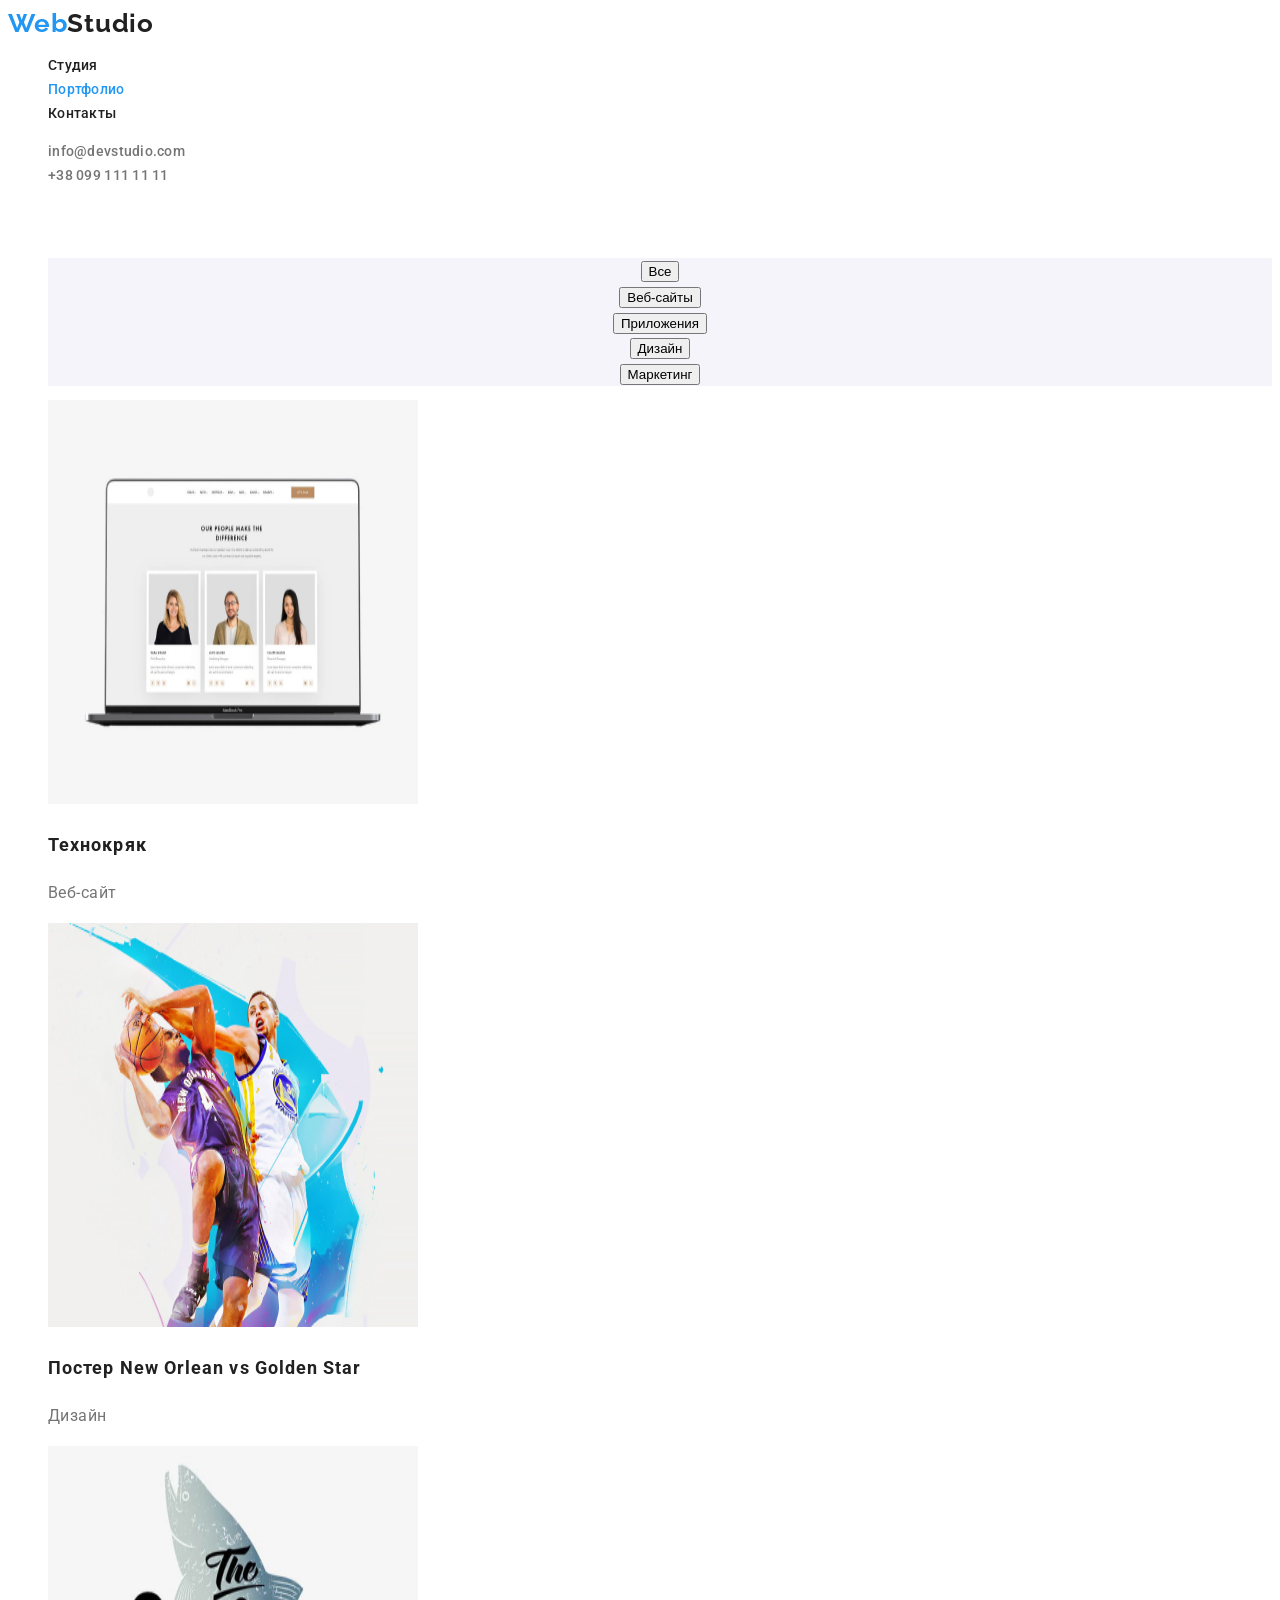
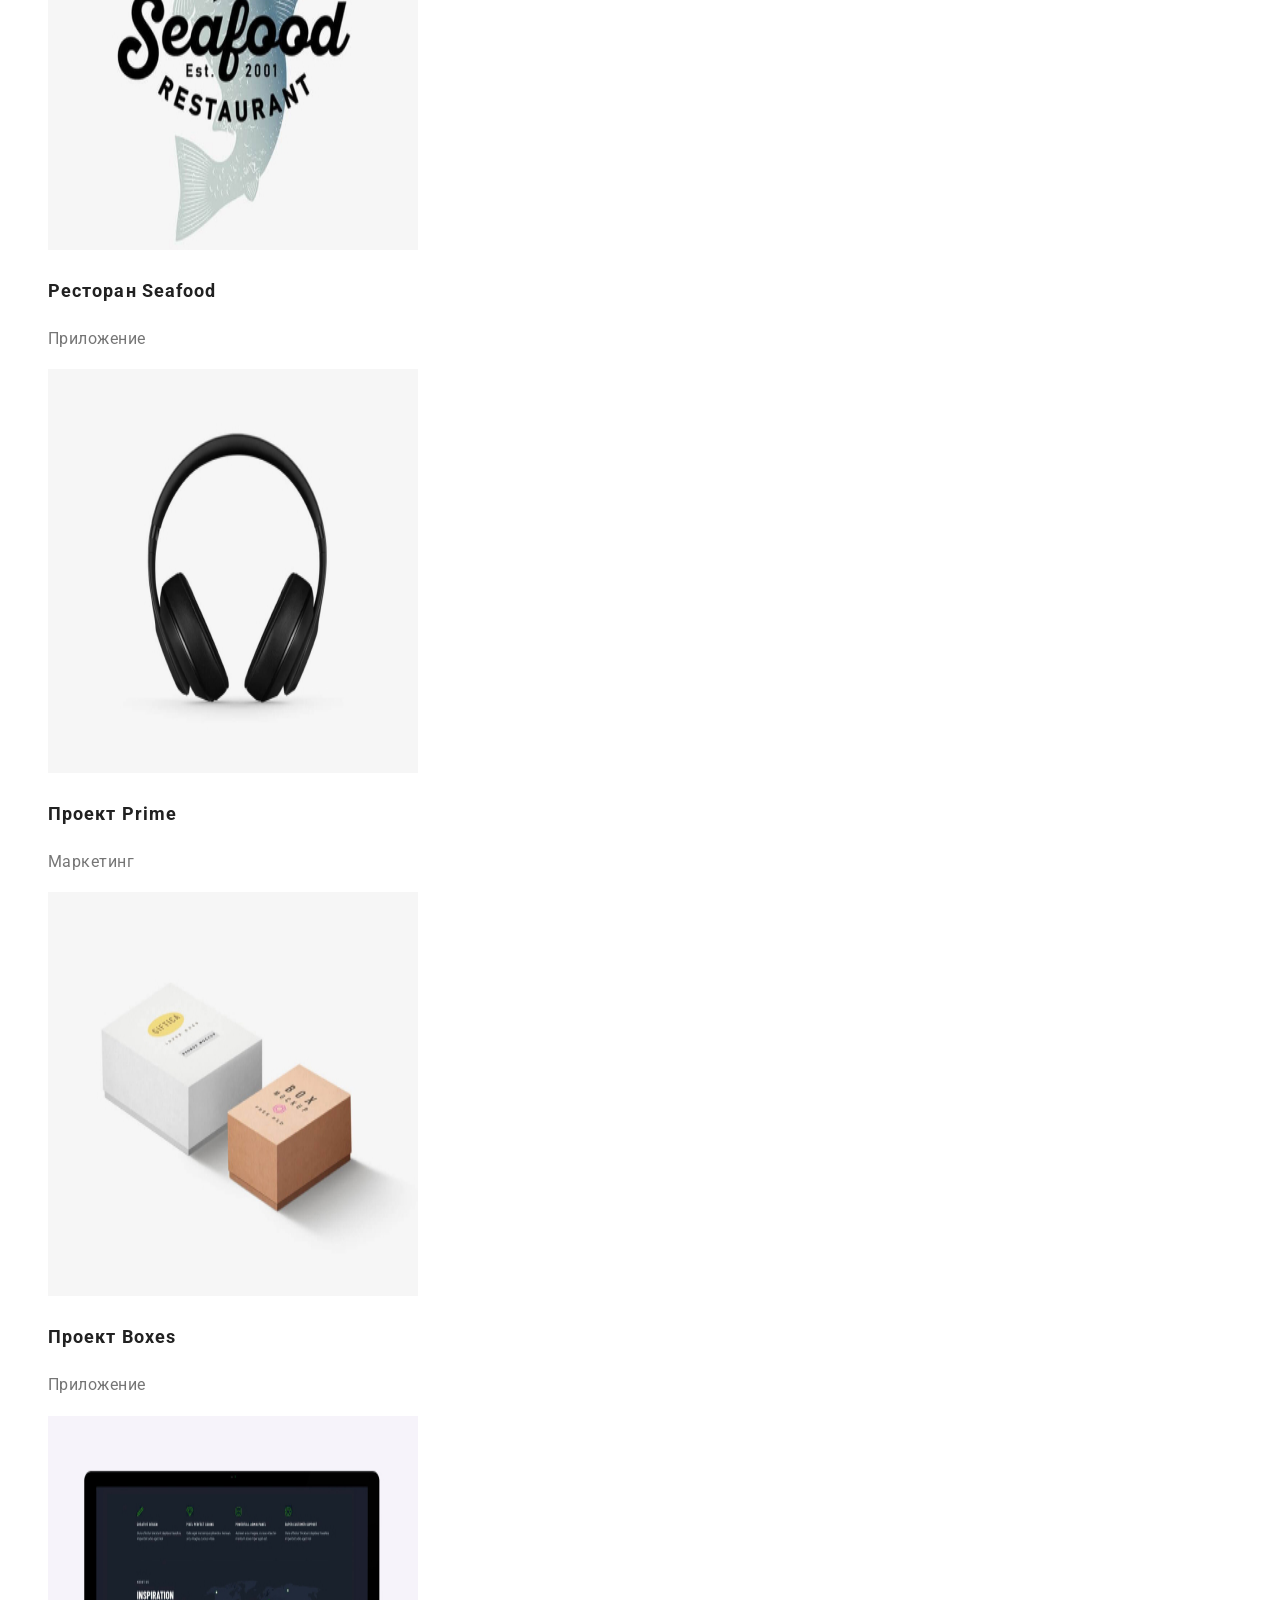
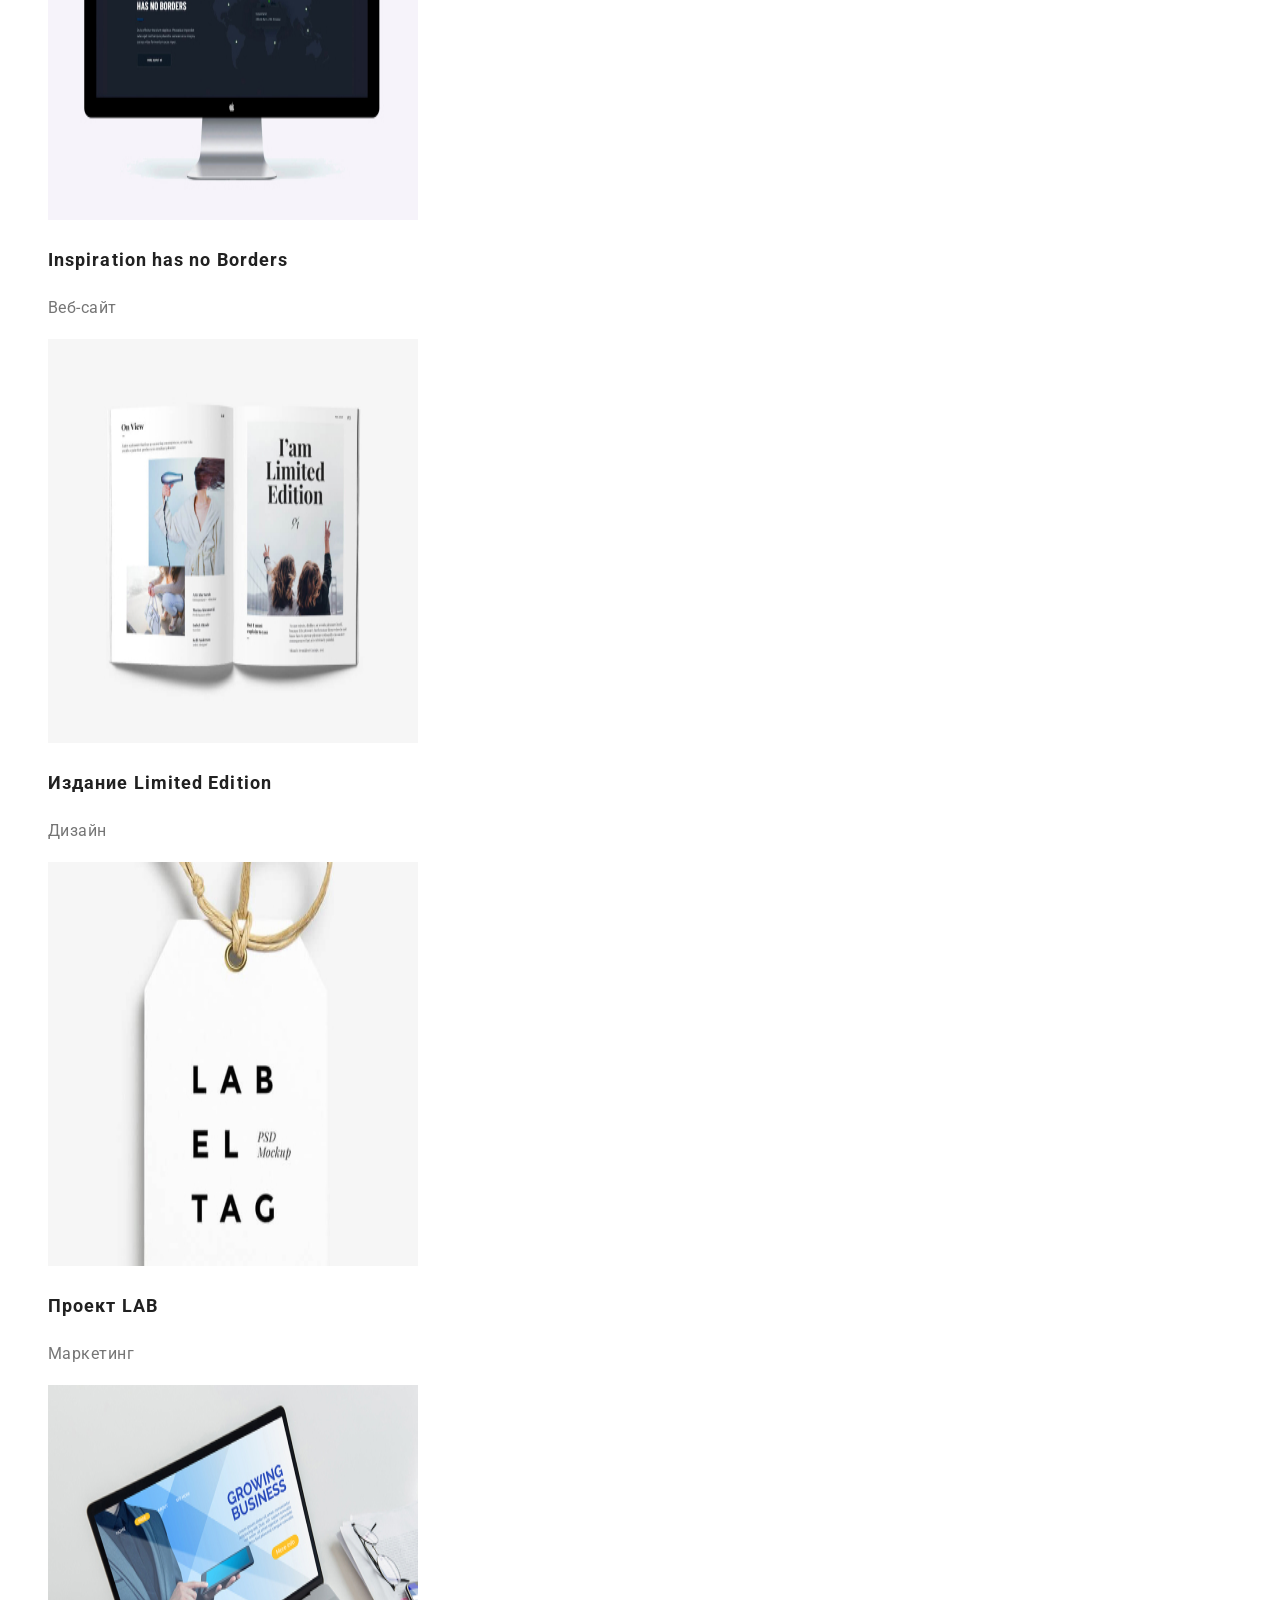
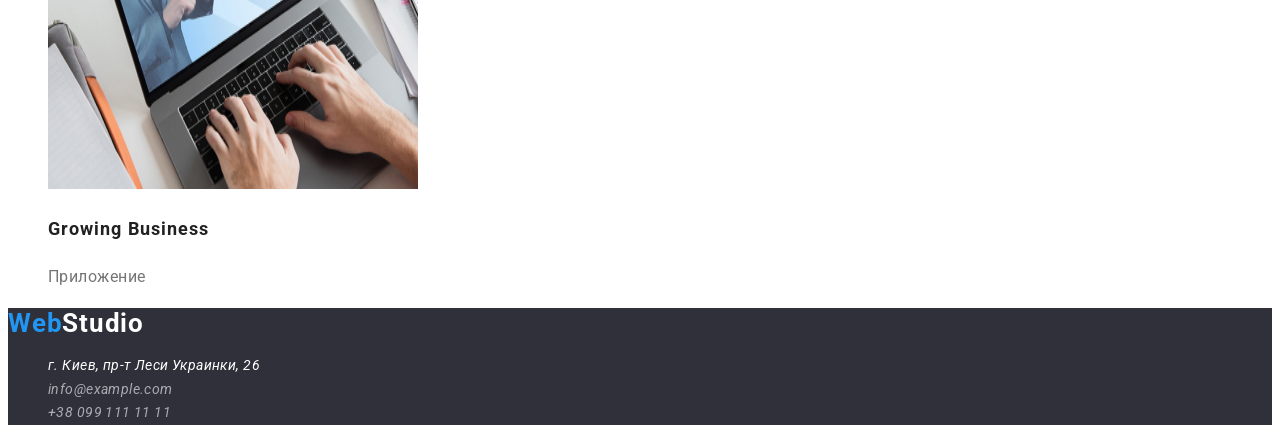
==== commit 4fbd6e45: "исправил ошибки" ====
--- a/portfolio.html
+++ b/portfolio.html
@@ -26,7 +26,7 @@
                     <a class="nav-link" href="./index.html">Студия</a>
                 </li>
                 <li class="nav-item">
-                    <a class="nav-link" href="./portfolio.html">Портфолио</a>
+                    <a class="nav-link current" href="./portfolio.html">Портфолио</a>
                 </li>
                 <li class="nav-item">
                     <a class="nav-link" href="">Контакты</a>
--- a/css/styles.css
+++ b/css/styles.css
@@ -1,9 +1,9 @@
 :root {
   --main-font: "Roboto", sans-serif;
-  --secondary-font: font-family: 'Raleway', sans-serif;
-
-  --main-background-color:#E5E5E5;
-  --secondary-background-color: #2F303A;
+  --secondary-font: "Raleway", sans-serif;
+
+  --main-background-color: #e5e5e5;
+  --secondary-background-color: #2f303a;
 
   --main-color-text: #212121;
   --secondary-color-text: #757575;
@@ -12,14 +12,15 @@
 
 body {
   font-family: var(--main-font);
-  font-weight: 700;
-  font-size: 14px;
-  line-height: 1.71;
-  letter-spacing: 0.03em;
-  color: var(--main-color-text);
-}
-
-ul, ol {
+  font-weight: normal;
+  font-size: 14px;
+  line-height: 1.71;
+  letter-spacing: 0.03em;
+  color: var(--main-color-text);
+}
+
+ul,
+ol {
   list-style: none;
 }
 
@@ -27,23 +28,22 @@
   text-decoration: none;
 }
 
-
 /* HEADER */
 .header {
-  background-color: #FFFFFF;
+  background-color: #ffffff;
 }
 
 .logo {
-font-family: var(--secondary-font);
-font-weight: bold;
-font-size: 26px;
-line-height: 1.19;
-letter-spacing: 0.03em;
-color: var(--main-color-text);
+  font-family: var(--secondary-font);
+  font-weight: bold;
+  font-size: 26px;
+  line-height: 1.19;
+  letter-spacing: 0.03em;
+  color: var(--main-color-text);
 }
 
 .blue-logo {
-color: var(--accent-color-text);
+  color: var(--accent-color-text);
 }
 
 .nav {
@@ -56,63 +56,65 @@
 }
 
 .nav-link {
-font-weight: 500;
-font-size: 14px;
-line-height: 1.14;
-letter-spacing: 0.02em;
-color: var(--main-color-text);
+  font-weight: 500;
+  font-size: 14px;
+  line-height: 1.14;
+  letter-spacing: 0.02em;
+  color: var(--main-color-text);
 }
 
 .nav-link:hover,
-.nav-link:focus{
-  color: var(--accent-color-text);
-}
-
-
+.nav-link:focus {
+  color: var(--accent-color-text);
+}
+
+.nav-link.current {
+  color: var(--accent-color-text);
+}
 
 .header-contacts {
-
-}
-
-.mail, .phone {
-font-style: 400;
-font-size: 14px;
-line-height: 1.14;
-letter-spacing: 0.02em;
-color: var(--secondary-color-text);
+}
+
+.mail,
+.phone {
+  font-weight: 500;
+  font-size: 14px;
+  line-height: 1.14;
+  letter-spacing: 0.02em;
+  color: var(--secondary-color-text);
 }
 
 .mail:hover,
 .mail:focus {
-color: var(--accent-color-text);
+  color: var(--accent-color-text);
 }
 
 /* MAIN */
 .hero {
-background-color :var(--secondary-background-color);
+  background-color: var(--secondary-background-color);
 }
 
 .hero-title {
-font-weight: 900;
-font-size: 44px;
-line-height: 1.36;
-letter-spacing: 0.06em;
-text-transform: uppercase;
-color: #FFFFFF;
+  font-weight: 900;
+  font-size: 44px;
+  line-height: 1.36;
+  letter-spacing: 0.06em;
+  text-transform: uppercase;
+  color: #ffffff;
 }
 
 .hero-button {
-font-weight: 700;
-font-size: 16px;
-line-height: 1.87;
-letter-spacing: 0.06em;
-color: #FFFFFF;
-cursor: pointer;
-background-color: var(--accent-color-text);
+  font-family: inherit;
+  font-weight: 700;
+  font-size: 16px;
+  line-height: 1.87;
+  letter-spacing: 0.06em;
+  color: #ffffff;
+  cursor: pointer;
+  background-color: var(--accent-color-text);
 }
 
 .advantage {
-  background-color:var(--main-background-color);
 }
 
 .advantage-title {
@@ -126,190 +128,166 @@
 }
 
 .advantage-title-list {
-font-weight: bold;
-font-size: 14px;
-line-height: 1.14;
-letter-spacing: 0.03em;
-text-transform: uppercase;
-color: var(--main-color-text);
+  font-weight: bold;
+  font-size: 14px;
+  line-height: 1.14;
+  letter-spacing: 0.03em;
+  text-transform: uppercase;
+  color: var(--main-color-text);
 }
 
 .advantage-text {
-font-weight: normal;
-font-size: 14px;
-line-height: 1.71;
-letter-spacing: 0.03em;
-color: var(--secondary-color-text);
+  font-size: 14px;
+  line-height: 1.71;
+  letter-spacing: 0.03em;
+  color: var(--secondary-color-text);
 }
 
 .abaut {
-background-color: var(--main-background-color);
 }
 
 .abaut-title {
-font-weight: bold;
-font-size: 36px;
-line-height: 1.17;
-letter-spacing: 0.03em;
-color: var(--main-color-text);
+  font-weight: bold;
+  font-size: 36px;
+  line-height: 1.17;
+  letter-spacing: 0.03em;
+  color: var(--main-color-text);
 }
 
 .abaut-list {
-
 }
 
 .abaut-item {
-
 }
 
 .team {
-background-color: #F5F4FA;
+  background-color: #f5f4fa;
 }
 
 .team-title {
-font-weight: bold;
-font-size: 36px;
-line-height: 1.17;
-letter-spacing: 0.03em;
-color: var(--main-color-text);
+  font-weight: bold;
+  font-size: 36px;
+  line-height: 1.17;
+  letter-spacing: 0.03em;
+  color: var(--main-color-text);
 }
 
 .team-list {
-
 }
 
 .team-item {
-
 }
 
 .team-img {
-
 }
 
 .team-img-title {
-font-family: Roboto;
-font-style: normal;
-font-weight: 500;
-font-size: 16px;
-line-height: 1.19;
-letter-spacing: 0.03em;
-color: var(--main-color-text);
+  font-weight: 500;
+  font-size: 16px;
+  line-height: 1.19;
+  letter-spacing: 0.03em;
+  color: var(--main-color-text);
 }
 
 .team-img-text {
-font-family: Roboto;
-font-style: normal;
-font-weight: normal;
-font-size: 16px;
-line-height: 1.19;
-letter-spacing: 0.03em;
-color: var(--secondary-color-text);
+  font-size: 16px;
+  line-height: 1.19;
+  letter-spacing: 0.03em;
+  color: var(--secondary-color-text);
 }
 
 /* FOOTER */
 
 .footer {
-background-color: var(--secondary-background-color);
+  background-color: var(--secondary-background-color);
 }
 
 .adress {
-
-}
-
-.logo-footer{
-font-weight: bold;
-font-size: 26px;
-line-height: 1.19;
-letter-spacing: 0.03em;
-color: #FFFFFF;
+}
+
+.logo-footer {
+  font-weight: bold;
+  font-size: 26px;
+  line-height: 1.19;
+  letter-spacing: 0.03em;
+  color: #ffffff;
 }
 
 .adress-list {
-
 }
 
 .adress-item {
-
 }
 
 .adress-map-link {
-font-weight: normal;
-font-size: 14px;
-line-height: 1.71;
-letter-spacing: 0.03em;
-color: #FFFFFF;
+  font-size: 14px;
+  line-height: 1.71;
+  letter-spacing: 0.03em;
+  color: #ffffff;
 }
 
 .adress-mail {
-font-style: normal;
-font-weight: normal;
-font-size: 14px;
-line-height: 171;
-letter-spacing: 0.03em;
-color: rgba(255, 255, 255, 0.6);
+  font-size: 14px;
+  line-height: 1.71;
+  letter-spacing: 0.03em;
+  color: rgba(255, 255, 255, 0.6);
 }
 
 .adress-phone {
-font-style: normal;
-font-weight: normal;
-font-size: 14px;
-line-height: 171;
-letter-spacing: 0.03em;
-color: rgba(255, 255, 255, 0.6);
+  font-size: 14px;
+  line-height: 1.71;
+  letter-spacing: 0.03em;
+  color: rgba(255, 255, 255, 0.6);
 }
 
 /*Портфолио */
 
 .portfolio {
-background-color: var(--main-background-color);
 }
 
 .portfolio-title {
-visibility: hidden;
+  visibility: hidden;
 }
 
 .button-list {
-
 }
 
 .button-item {
-font-weight: 500;
-font-size: 16px;
-line-height: 1.62;
-text-align: center;
-letter-spacing: 0.03em;
-color: var(--main-color-text);
-background-color: #F5F4FA;
-cursor: pointer;
-}
-
-
+  font-size: 16px;
+  font-weight: 500;
+  line-height: 1.6;
+  letter-spacing: 0.03em;
+  text-align: center;
+  color: var(--tittle-text-color);
+  background-color: #f5f4fa;
+}
+
+.button-item:hover,
+.button-item:focus {
+  color: #f5f4fa;
+  background-color: var(--accent-color-text);
+}
 
 .portfolio-list {
-
 }
 
 .portfolio-item {
-
 }
 
 .portfolio-img {
-
 }
 
 .portfolio-img-title {
-font-weight: bold;
-font-size: 18px;
-line-height: 2.00;
-letter-spacing: 0.06em;
-color: var(--main-color-text);
-
+  font-weight: bold;
+  font-size: 18px;
+  line-height: 2;
+  letter-spacing: 0.06em;
+  color: var(--main-color-text);
 }
 
 .portfolio-img-text {
-font-weight: normal;
-font-size: 16px;
-line-height: 1.76;
-letter-spacing: 0.03em;
-color: var(--secondary-color-text) ;
-}+  font-size: 16px;
+  line-height: 1.76;
+  letter-spacing: 0.03em;
+  color: var(--secondary-color-text);
+}
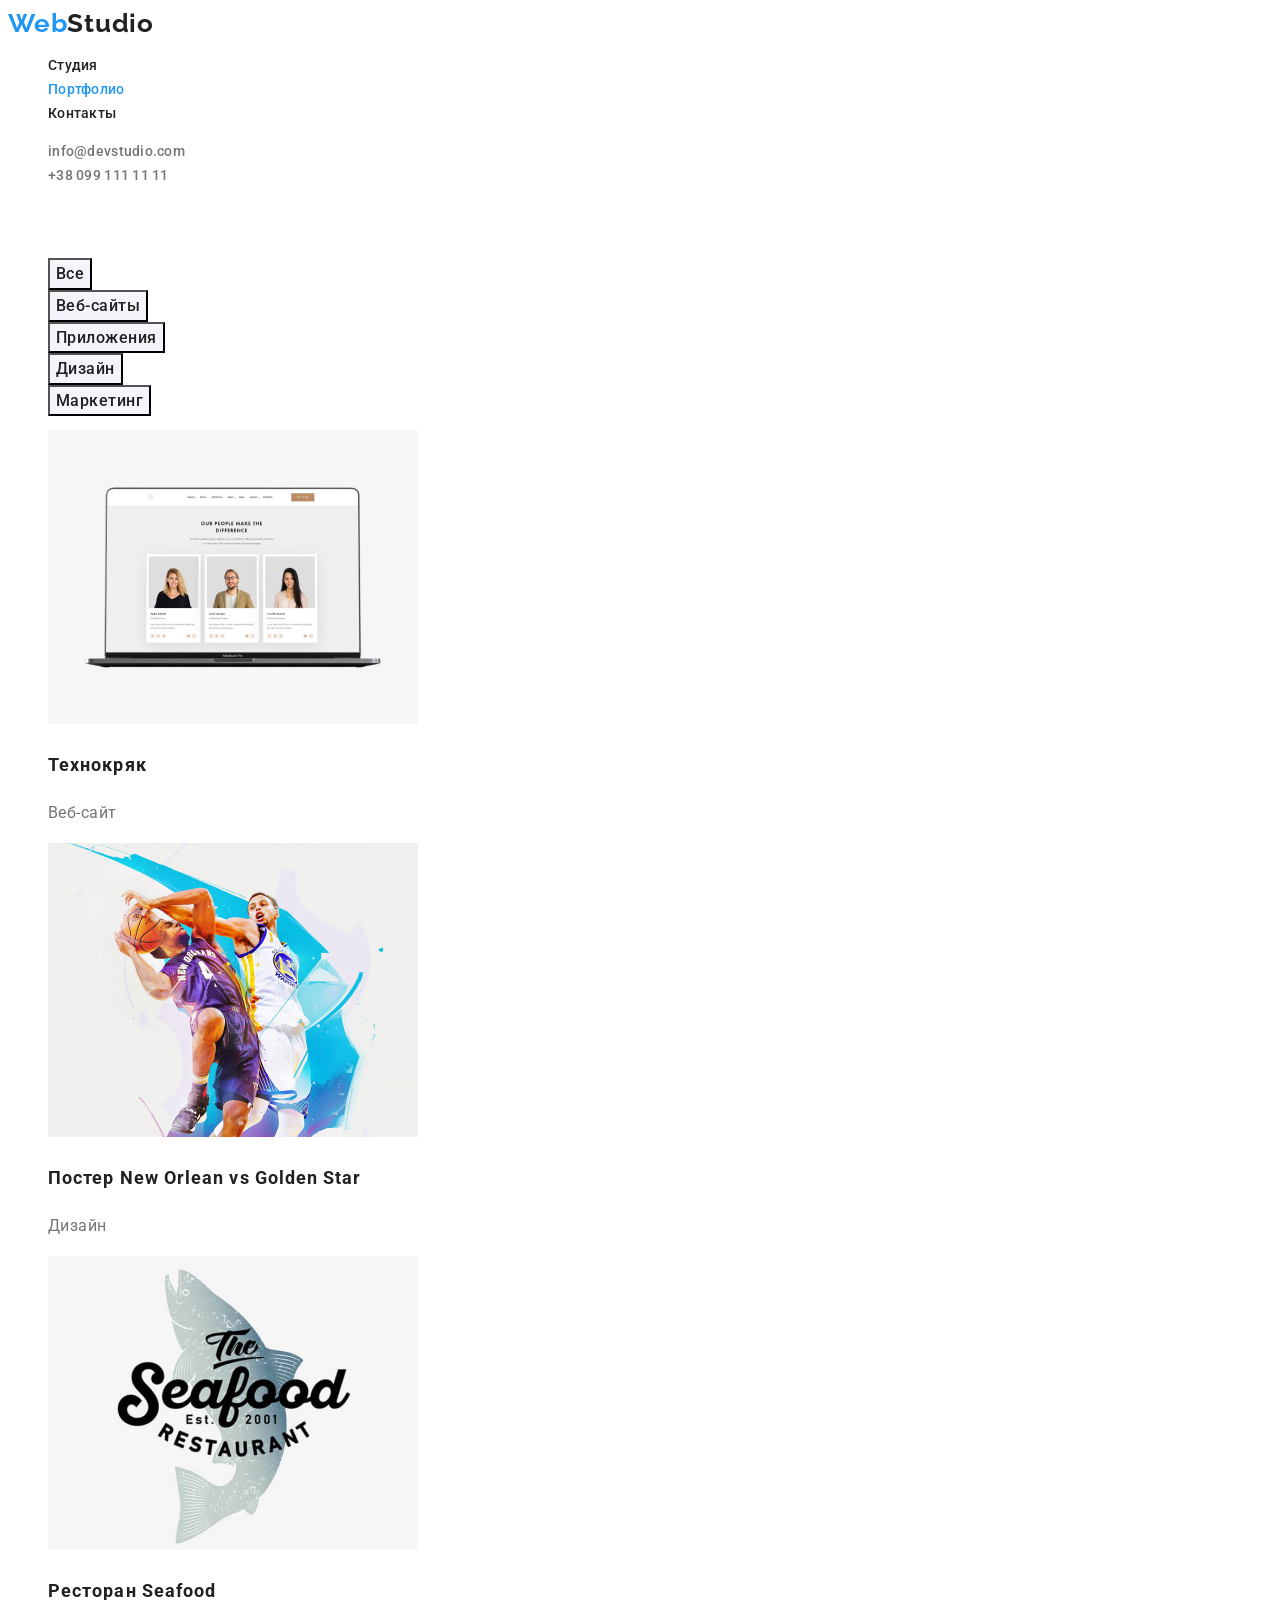
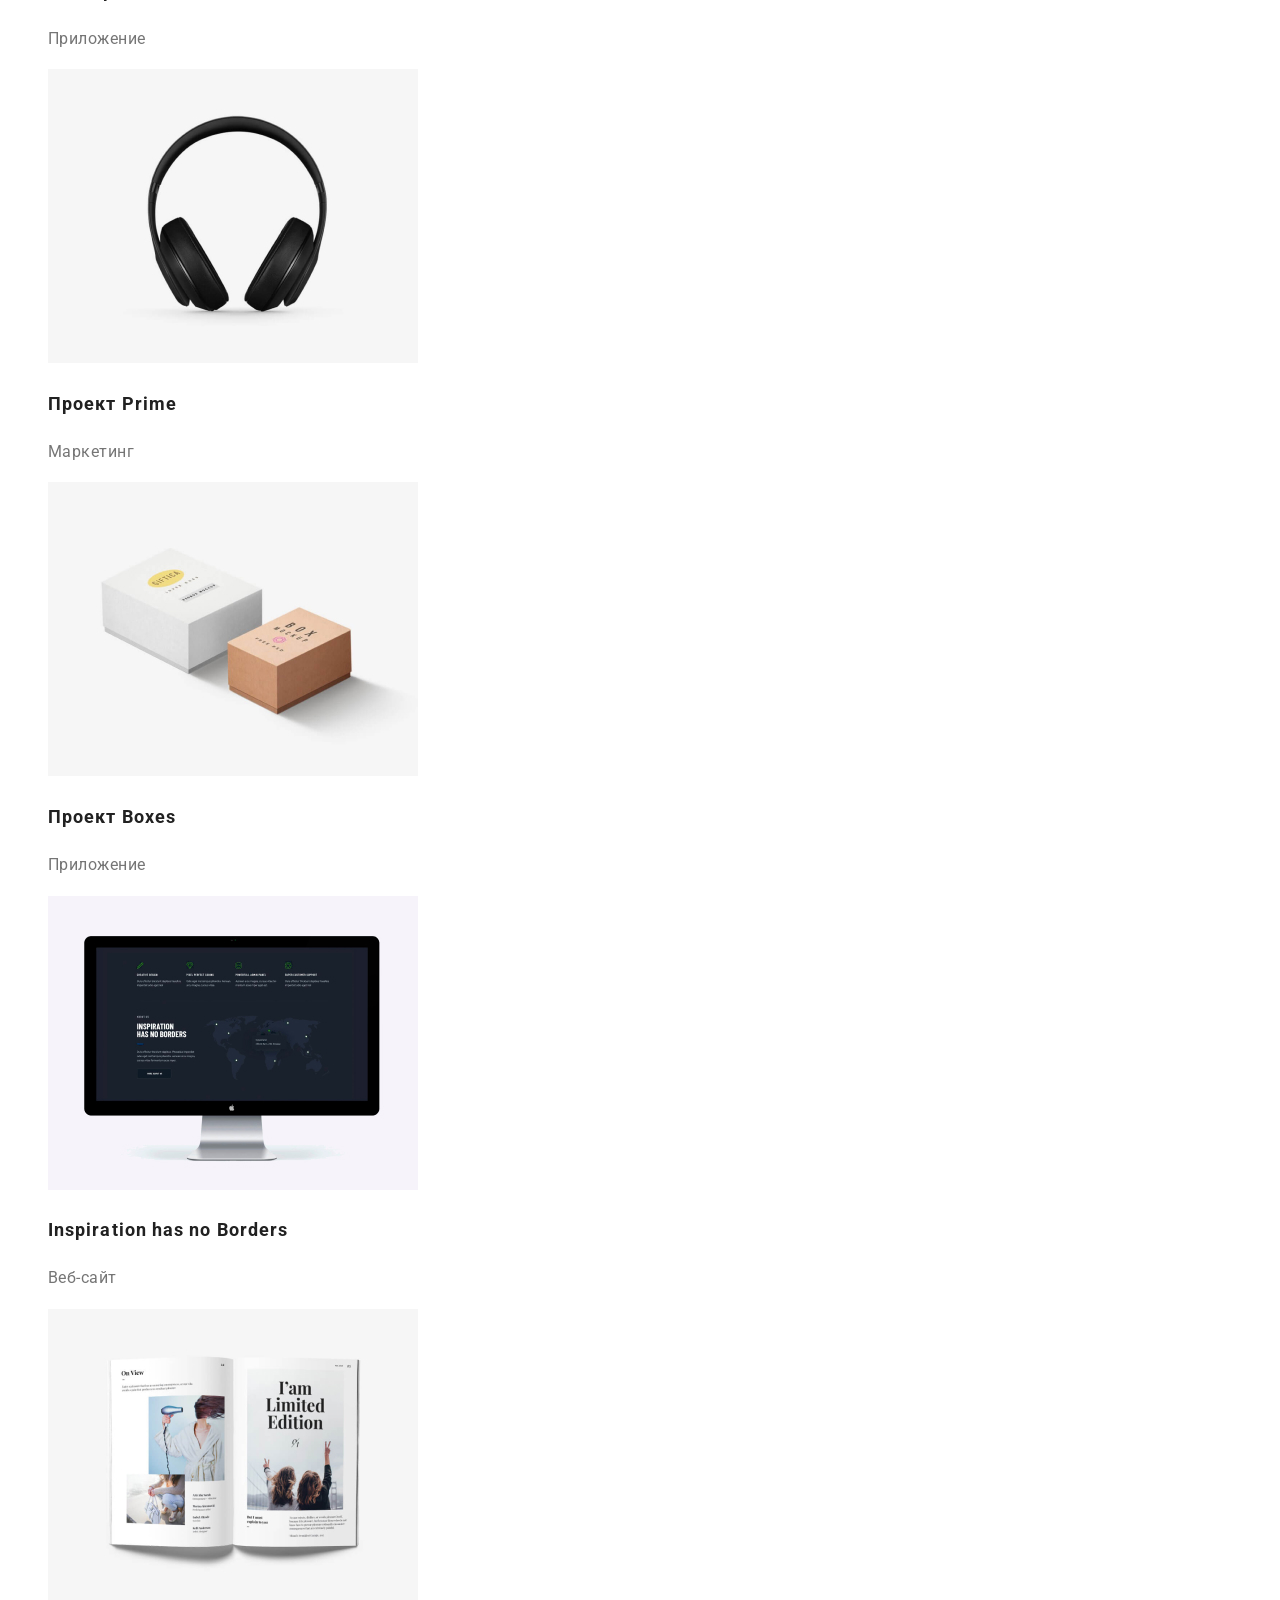
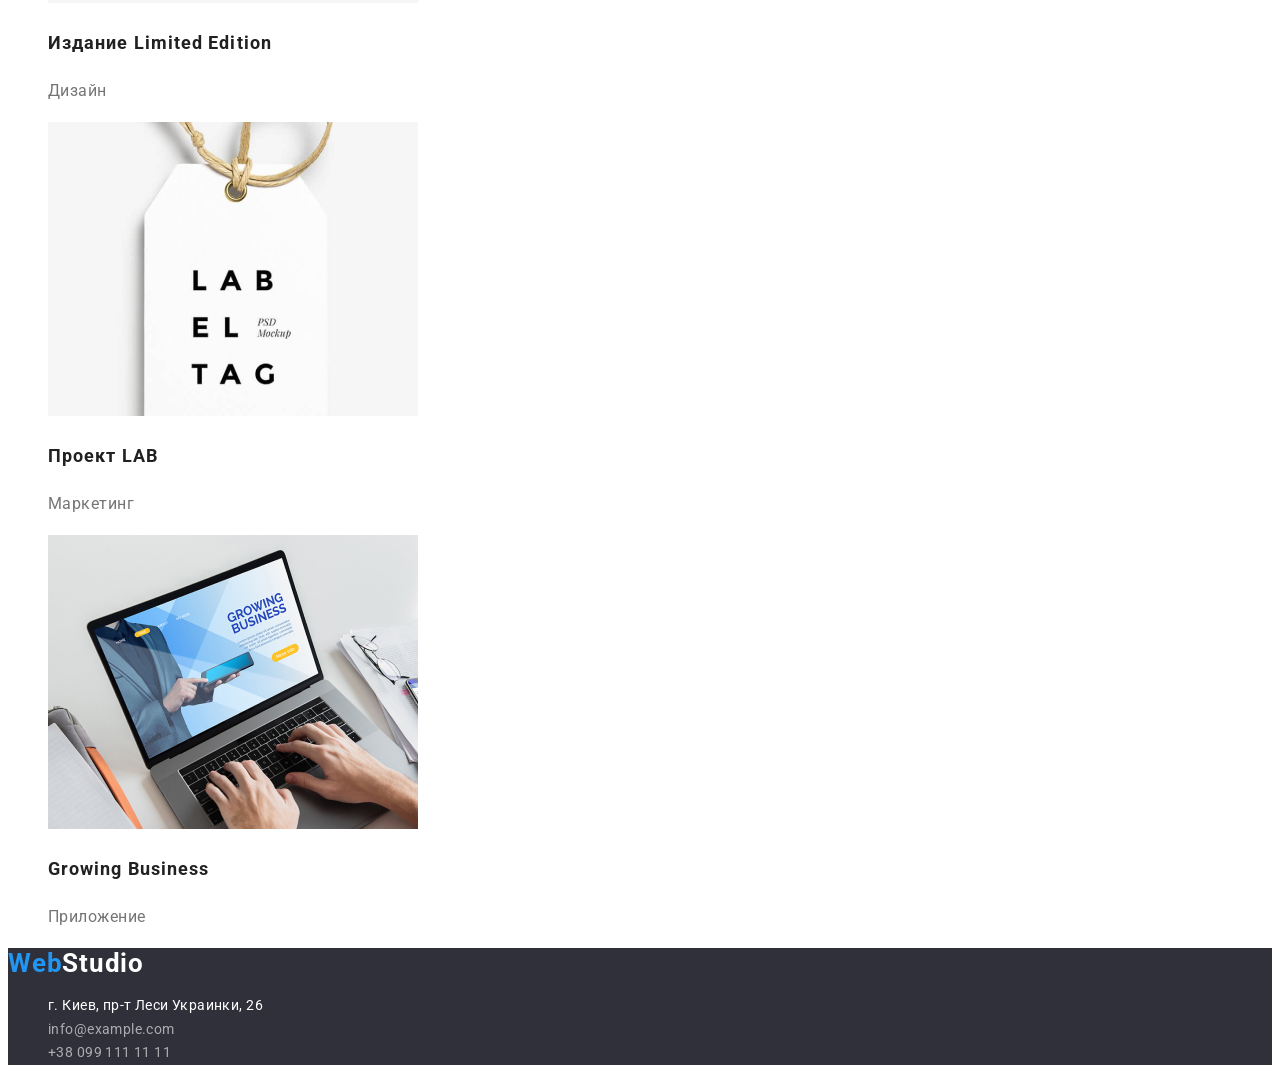
==== commit 34da978c: "Исправлены ошибки второй раз" ====
--- a/portfolio.html
+++ b/portfolio.html
@@ -47,56 +47,56 @@
      </h1>
 
      <ul class="button-list">
-         <li class="button-item"><button type="button">Все</button></li>
-         <li class="button-item"><button type="button">Веб-сайты</button></li>
-         <li class="button-item"><button type="button">Приложения</button></li>
-         <li class="button-item"><button type="button">Дизайн</button></li>
-         <li class="button-item"><button type="button">Маркетинг</button></li>
+         <li class="button-item"><button class="portfolio-button" type="button">Все</button></li>
+         <li class="button-item"><button class="portfolio-button" type="button">Веб-сайты</button></li>
+         <li class="button-item"><button class="portfolio-button" type="button">Приложения</button></li>
+         <li class="button-item"><button class="portfolio-button" type="button">Дизайн</button></li>
+         <li class="button-item"><button class="portfolio-button" type="button">Маркетинг</button></li>
      </ul>
 
      <ul class="portfolio-list">
         <li class="portfolio-item">
-            <img class="portfolio-img" src="./img/portfolio1.jpg" alt="Изображение веб страницы" width="370" height="404">
+            <img class="portfolio-img" src="./img/portfolio1.jpg" alt="Изображение веб страницы" width="370" height="294">
             <h2 class="portfolio-img-title">Технокряк</h2>
             <p class="portfolio-img-text">Веб-сайт</p>
         </li>
         <li class="portfolio-item">
-            <img class="portfolio-img" src="./img/portfolio2.jpg" alt="Дизайн постера игроков баскетбола" width="370" height="404">
+            <img class="portfolio-img" src="./img/portfolio2.jpg" alt="Дизайн постера игроков баскетбола" width="370" height="294">
             <h2 class="portfolio-img-title">Постер New Orlean vs Golden Star</h2>
             <p class="portfolio-img-text">Дизайн</p>
         </li>
         <li class="portfolio-item">
-            <img class="portfolio-img" src="./img/portfolio3.jpg" alt="Логотип ресторана морских блюд" width="370" height="404">
+            <img class="portfolio-img" src="./img/portfolio3.jpg" alt="Логотип ресторана морских блюд" width="370" height="294">
             <h2 class="portfolio-img-title">Ресторан Seafood</h2>
             <p class="portfolio-img-text">Приложение</p>
         </li>
         <li class="portfolio-item">
-            <img class="portfolio-img" src="./img/portfolio4.jpg" alt="Изображение наушников" width="370" height="404">
+            <img class="portfolio-img" src="./img/portfolio4.jpg" alt="Изображение наушников" width="370" height="294">
             <h2 class="portfolio-img-title">Проект Prime</h2>
             <p class="portfolio-img-text">Маркетинг</p>
         </li>
         <li class="portfolio-item">
-            <img class="portfolio-img" src="./img/portfolio5.jpg" alt="Изображение коробок" width="370" height="404">
+            <img class="portfolio-img" src="./img/portfolio5.jpg" alt="Изображение коробок" width="370" height="294">
             <h2 class="portfolio-img-title">Проект Boxes</h2>
             <p class="portfolio-img-text">Приложение</p>
         </li>
         <li class="portfolio-item">
-            <img class="portfolio-img" src="./img/portfolio6.jpg" alt="Изображение веб страницы" width="370" height="404">
+            <img class="portfolio-img" src="./img/portfolio6.jpg" alt="Изображение веб страницы" width="370" height="294">
             <h2 class="portfolio-img-title">Inspiration has no Borders</h2>
             <p class="portfolio-img-text">Веб-сайт</p>
         </li>
         <li class="portfolio-item">
-            <img class="portfolio-img" src="./img/portfolio7.jpg" alt="Изображение дизайна книги" width="370" height="404">
+            <img class="portfolio-img" src="./img/portfolio7.jpg" alt="Изображение дизайна книги" width="370" height="294">
             <h2 class="portfolio-img-title">Издание Limited Edition</h2>
             <p class="portfolio-img-text">Дизайн</p>
         </li>
         <li class="portfolio-item">
-            <img class="portfolio-img" src="./img/portfolio8.jpg" alt="Изображение логотипа фирмы" width="370" height="404">
+            <img class="portfolio-img" src="./img/portfolio8.jpg" alt="Изображение логотипа фирмы" width="370" height="294">
             <h2 class="portfolio-img-title">Проект LAB</h2>
             <p class="portfolio-img-text">Маркетинг</p>
         </li>
         <li class="portfolio-item">
-            <img class="portfolio-img" src="./img/portfolio9.jpg" alt="Изображение сайта фирмы" width="370" height="404">
+            <img class="portfolio-img" src="./img/portfolio9.jpg" alt="Изображение сайта фирмы" width="370" height="294">
             <h2 class="portfolio-img-title">Growing Business</h2>
             <p class="portfolio-img-text">Приложение</p>
         </li>
--- a/css/styles.css
+++ b/css/styles.css
@@ -220,6 +220,7 @@
 }
 
 .adress-map-link {
+  font-style: normal;
   font-size: 14px;
   line-height: 1.71;
   letter-spacing: 0.03em;
@@ -227,6 +228,7 @@
 }
 
 .adress-mail {
+  font-style: normal;
   font-size: 14px;
   line-height: 1.71;
   letter-spacing: 0.03em;
@@ -234,6 +236,7 @@
 }
 
 .adress-phone {
+  font-style: normal;
   font-size: 14px;
   line-height: 1.71;
   letter-spacing: 0.03em;
@@ -253,6 +256,10 @@
 }
 
 .button-item {
+}
+
+.portfolio-button {
+  font-family: inherit;
   font-size: 16px;
   font-weight: 500;
   line-height: 1.6;
@@ -261,9 +268,8 @@
   color: var(--tittle-text-color);
   background-color: #f5f4fa;
 }
-
-.button-item:hover,
-.button-item:focus {
+.portfolio-button:hover,
+.portfolio-button:focus {
   color: #f5f4fa;
   background-color: var(--accent-color-text);
 }
